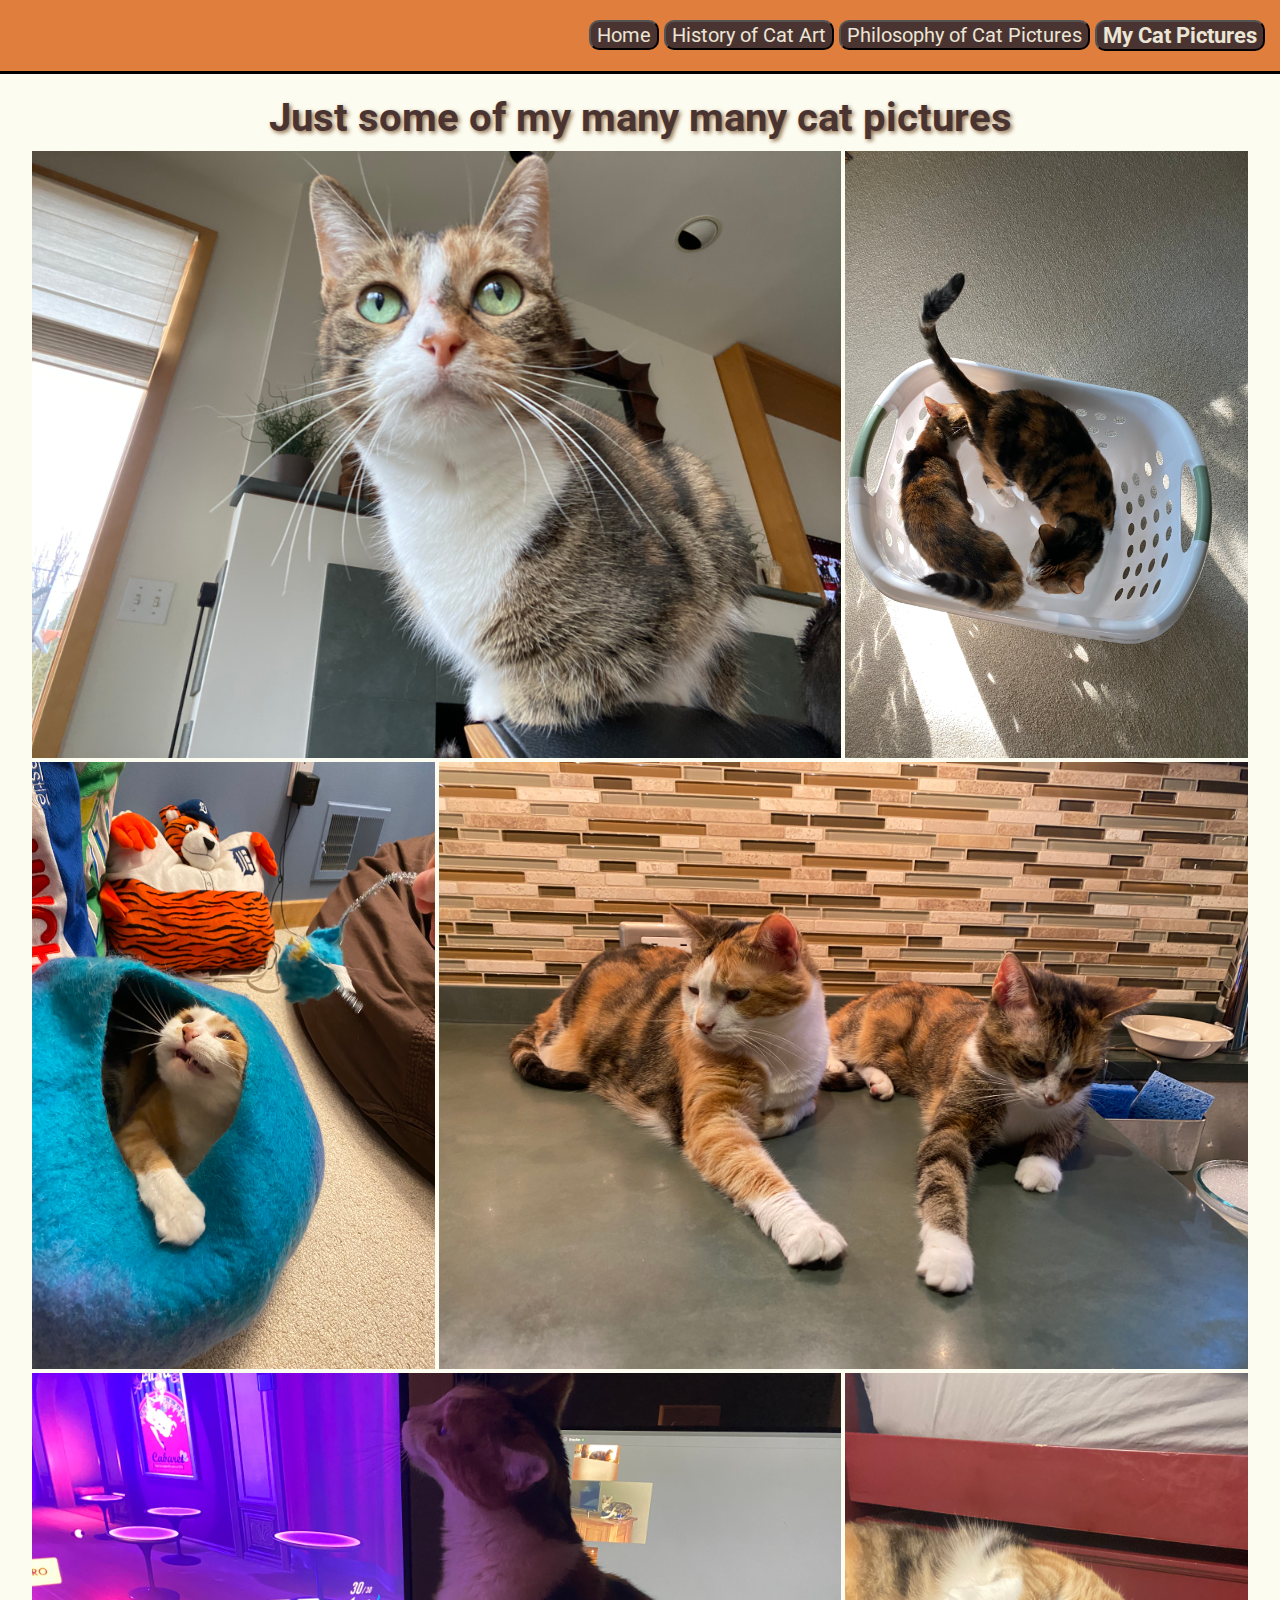
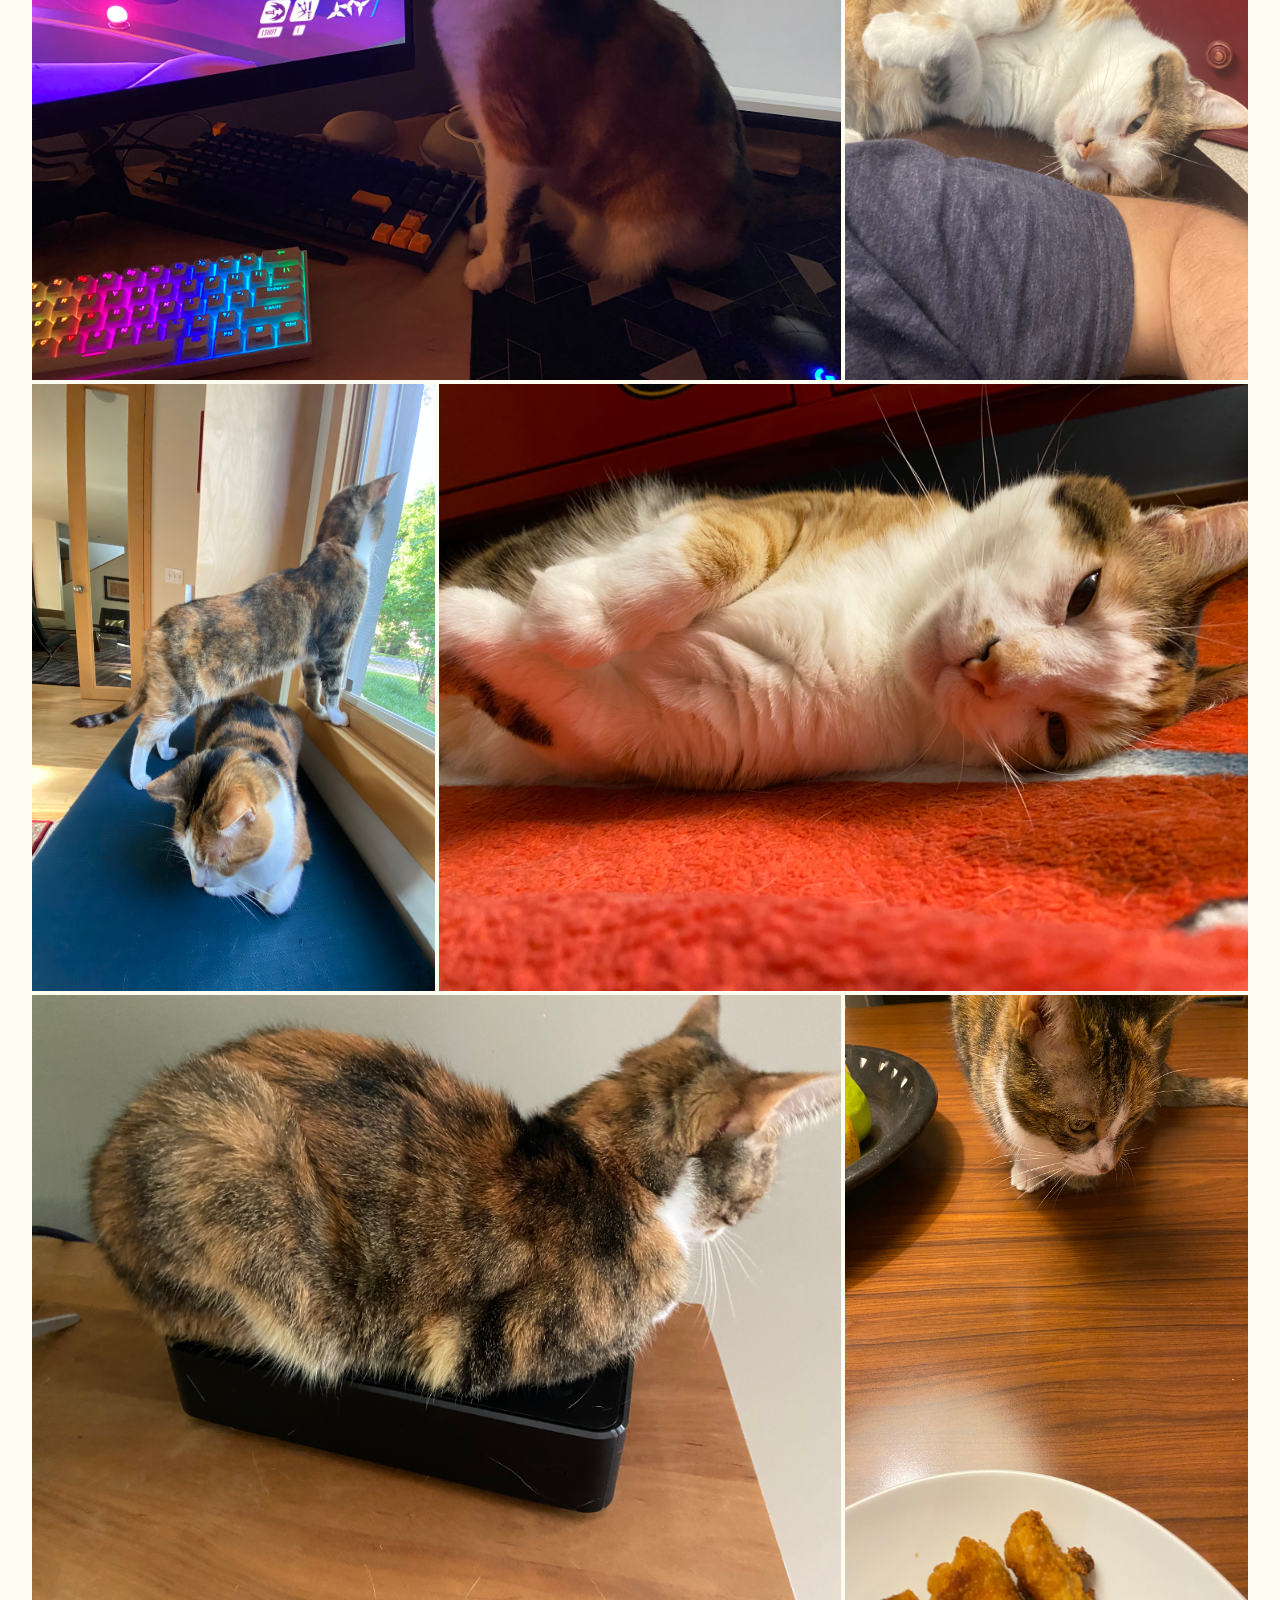
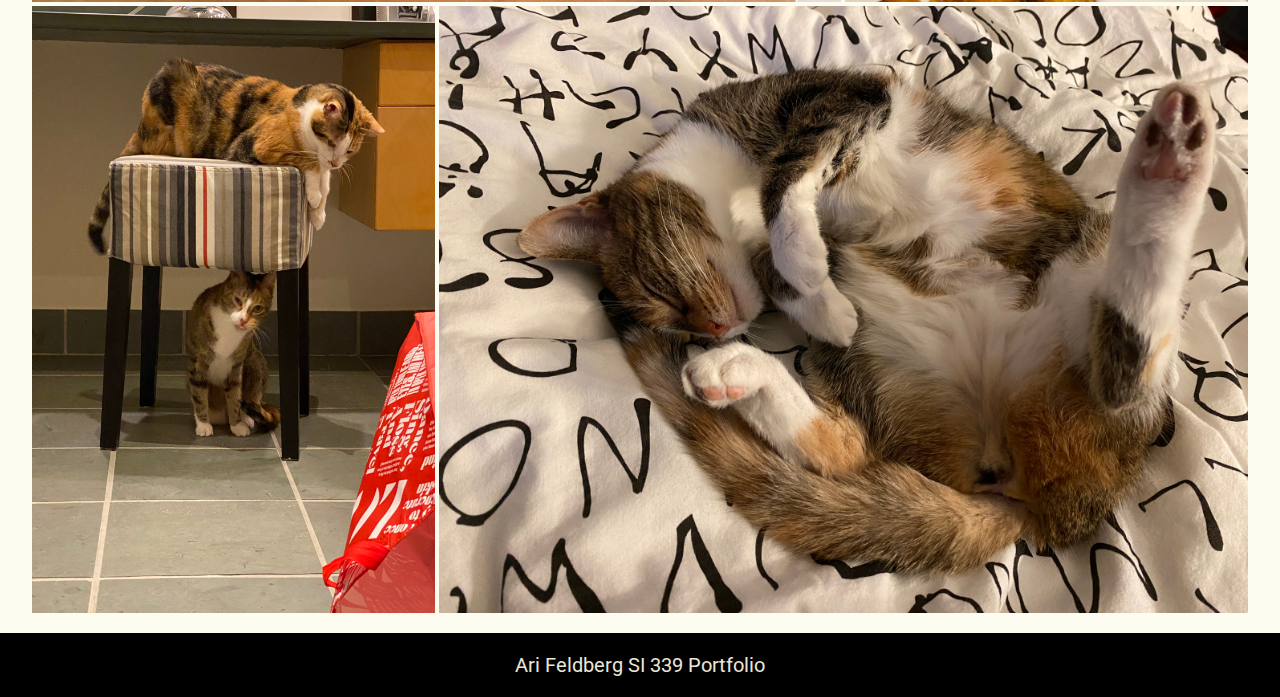
==== catpics.html @ af3c1567 "all files, but not done" ====
<!DOCTYPE html>
<html lang="en">
    <head>
        <meta charset="utf-8">
        <meta name="viewport" content="width=device-width, initial-scale-1.0">
        <link rel="stylesheet" type="text/css" href="css/html5reset.css">
        <link rel="stylesheet" type="text/css" href="css/style.css">
        <link rel="preconnect" href="https://fonts.googleapis.com">
        <link rel="preconnect" href="https://fonts.gstatic.com" crossorigin>
        <link href="https://fonts.googleapis.com/css2?family=Roboto:wght@400;700&display=swap" rel="stylesheet"> 
        <link rel="icon" type="image/x-icon" href="images/catpeek.gif">
        <title>Ari's Many Cat Pictures</title>
    </head>
    <body>
        <div class="skip"><a href="#skip">Skip to Main Content</a></div>
        <header>
            <nav>
                <ul class="nav_links">
                    <li class="nav_item"><a href="index.html"><button>Home</button></a></li>
                    <li class="nav_item"><a href="history.html"><button>History of Cat Art</button></a></li>
                    <li class="nav_item"><a href="philosophy.html"><button>Philosophy of Cat Pictures</button></a></li>
                    <li class="nav_item"><a href="catpics.html"><button id="current">My Cat Pictures</button></a></li>
                </ul>
            </nav>
        </header>
        <main class="catpictures" id="skip">
            <h1>Just some of my many many cat pictures</h1>
            <div class="gallery">
                <img src="images/gallery/stellaonchairback.jpeg" alt="Cat sitting on back of a chair" class="horizontal1">
                <img src="images/gallery/catslaundrybasket.jpeg" alt="Cats in laundry basket" class="vertical1">
                <img src="images/gallery/luluincatcavefunny.jpeg" alt="Cat looking out of cat cave" class="vertical2">
                <img src="images/gallery/catsondishwasher.jpeg" alt="Cats laying on a dishwasher" class="horizontal2">
                <img src="images/gallery/luluatcomputer.jpeg" alt="Cat rubbing against computer monitor" class="horizontal1">
                <img src="images/gallery/lulusleepingonarm.jpeg" alt="Cat sleeping on arm" class="vertical1">
                <img src="images/gallery/stellaoverlulu.jpeg" alt="Cat standing over other cat looking out window" class="vertical2">
                <img src="images/gallery/lulusleepy.jpeg" alt="Cat with sleepy expression" class="horizontal2">
                <img src="images/gallery/stellacablebox.jpeg" alt="Cat on cable box" class="horizontal1">
                <img src="images/gallery/stellastealingchicken.jpeg" alt="Cat on table looking at chicken on a plate" class="vertical1">
                <img src="images/gallery/stellaunderstool.jpeg" alt="One cat under a stool, other cat sitting on stool" class="vertical2">
                <img src="images/gallery/stellarolledoveronbed.jpeg" alt="Cat rolled over on bed showing belly" class="horizontal2">
            </div>
        </main>
        <footer>
            <p>Ari Feldberg SI 339 Portfolio</p>
        </footer>
    </body>
</html>
---- css/style.css ----
header{
    display: flex;
    flex-direction: column;
    align-items: center;
    width: 100%;
    font-size: 20px;
    background-color: #e07e3d; /* e7ac62 */
    border-bottom: 3px solid #000000;
}

body{
    background-color: #fcfcf0; /* e3c192 */
    color: #4a3432; /* 5b6470 */
    font-family: 'Roboto', sans-serif;
}

.nav_links{
    text-align: center;
    margin: 15px;
}

.nav_item a{
    text-decoration: none;
    color: #ebe5d5;
    text-align: center;
    margin: auto;
    height: 0;
}

.articlevertpics{
    display: flex;
    align-items: center;
    justify-content: space-around;
    width: 100%;
}

.articlevertpics img{
    margin: 20px 5px;
    width: 40%;
    height: auto;
    display: block;
}

.articlepics img{
    display: block;
    width: 60%;
    height: auto;
    margin: 20px auto;
}

h1{
    font-size: 35px;
    text-align: center;
    margin-top: 20px;
    font-weight: 700;
    text-shadow: 2px 2px 4px #8f6c49;
}

h2{
    font-size: 30px;
    text-align: center;
    font-weight: 700;
    margin-bottom: 5px;
}

main p{
    display: flex;
    width: 300px;
    margin: auto;
    background-color: #ebe5d5;
    justify-content: center;
    padding: 15px;
    border-radius: 15px;
    text-align: justify;
}

button{
    display: block;
    background-color: #4a3432; /* 5c90b5 */
    font-size: 25px;
    margin: 5px auto;
    border-radius: 10px;
    color: #ebe5d5;
    font-family: 'Roboto', sans-serif;
}

#current{ 
    font-weight: bold;
    font-size: 28px;
}

footer{
    text-align: center;
    padding: 20px;
    font-size: 20px;
    background-color: #000000;
    color: #ebe5d5;
    margin-top: 20px;
    font-weight: 700;
}

.gallery{
    display: grid;
    width: 95%;
    margin: auto;
    margin-top: 10px;
    grid-template-columns: 1fr 1fr;
    grid-gap: 4px;
}

.gallery .vertical1{
    grid-column-start: 1;
    grid-column-end: 2;
}

.gallery .vertical2{
    grid-column-start: 2;
    grid-column-end: 3;
}

.gallery .horizontal1, .gallery .horizontal2{
    grid-column-start: 1;
    grid-column-end: 3;
}

.skip a{
    display: none;
}

@media screen and (min-width: 760px) {
    .gallery{
        grid-template-columns: 1fr 1fr 1fr;
    }

    .gallery .vertical1{
        grid-column-start: 3;
        grid-column-end: 4;
        height: 100%;
        overflow: hidden;
    }
    
    .gallery .vertical2{
        grid-column-start: 1;
        grid-column-end: 2;
        height: 100%;
        overflow: hidden;
    }

    .gallery .horizontal1{
        grid-column-start: 1;
        grid-column-end: 3;
    }

    .gallery .horizontal2{
        grid-column-start: 2;
        grid-column-end: 4;
    }

    main p{
        width: 600px;
    }

    h1{ 
        font-size: 40px;
    }

    .skip a{
        background: white;
        left: 0;
        padding: 6px;
        -webkit-transition: top 1s ease-out;
        transition: top 1s ease-out;
        z-index: 1;
        position: absolute;
        top: -40px;
        border: 3px solid #000000;
        border-radius: 10px; 
        font-weight: bold;
        color: #0000ff;
    }

    .skip a:focus{
    position: absolute;
    top: 0px;
    }
}


@media screen and (min-width: 1150px) {
    header{
        flex-direction: row;
        width: 100%;
    }

    nav{
        margin-left: auto;
    }

    .nav_links{
        display: flex;
        margin-left: auto;
    }

    .nav_item{
        margin-left: 5px;
    }

    button{
        font-size: 20px;
        transition: font-size 0.2s ease-in 0.1s;
    }

    button:hover, button:focus, #current:hover, #current:focus{
        font-size: 115%;
    }

    #current{
        font-size: 22px;
    }

    .articlevertpics{
        margin-right: auto;
    }

    .articlepics img{
        display: none;
        text-align: center;
    }

    .articlepics{
        background-image: url("../images/chloe.JPG");
        min-height: 500px;
        background-attachment: fixed;
        background-position: center;
        background-size: 80%;
        background-repeat: no-repeat;
        margin: auto;
    }

    .articlepics p{
        
    }

    .skip a{
        background: white;
        left: 0;
        padding: 6px;
        -webkit-transition: top 1s ease-out;
        transition: top 1s ease-out;
        z-index: 1;
        position: absolute;
        top: -40px;
        border: 3px solid #000000;
        border-radius: 10px; 
        font-weight: bold;
        color: #0000ff;
    }

    .skip a:focus{
    position: absolute;
    top: 0px;
    }
}
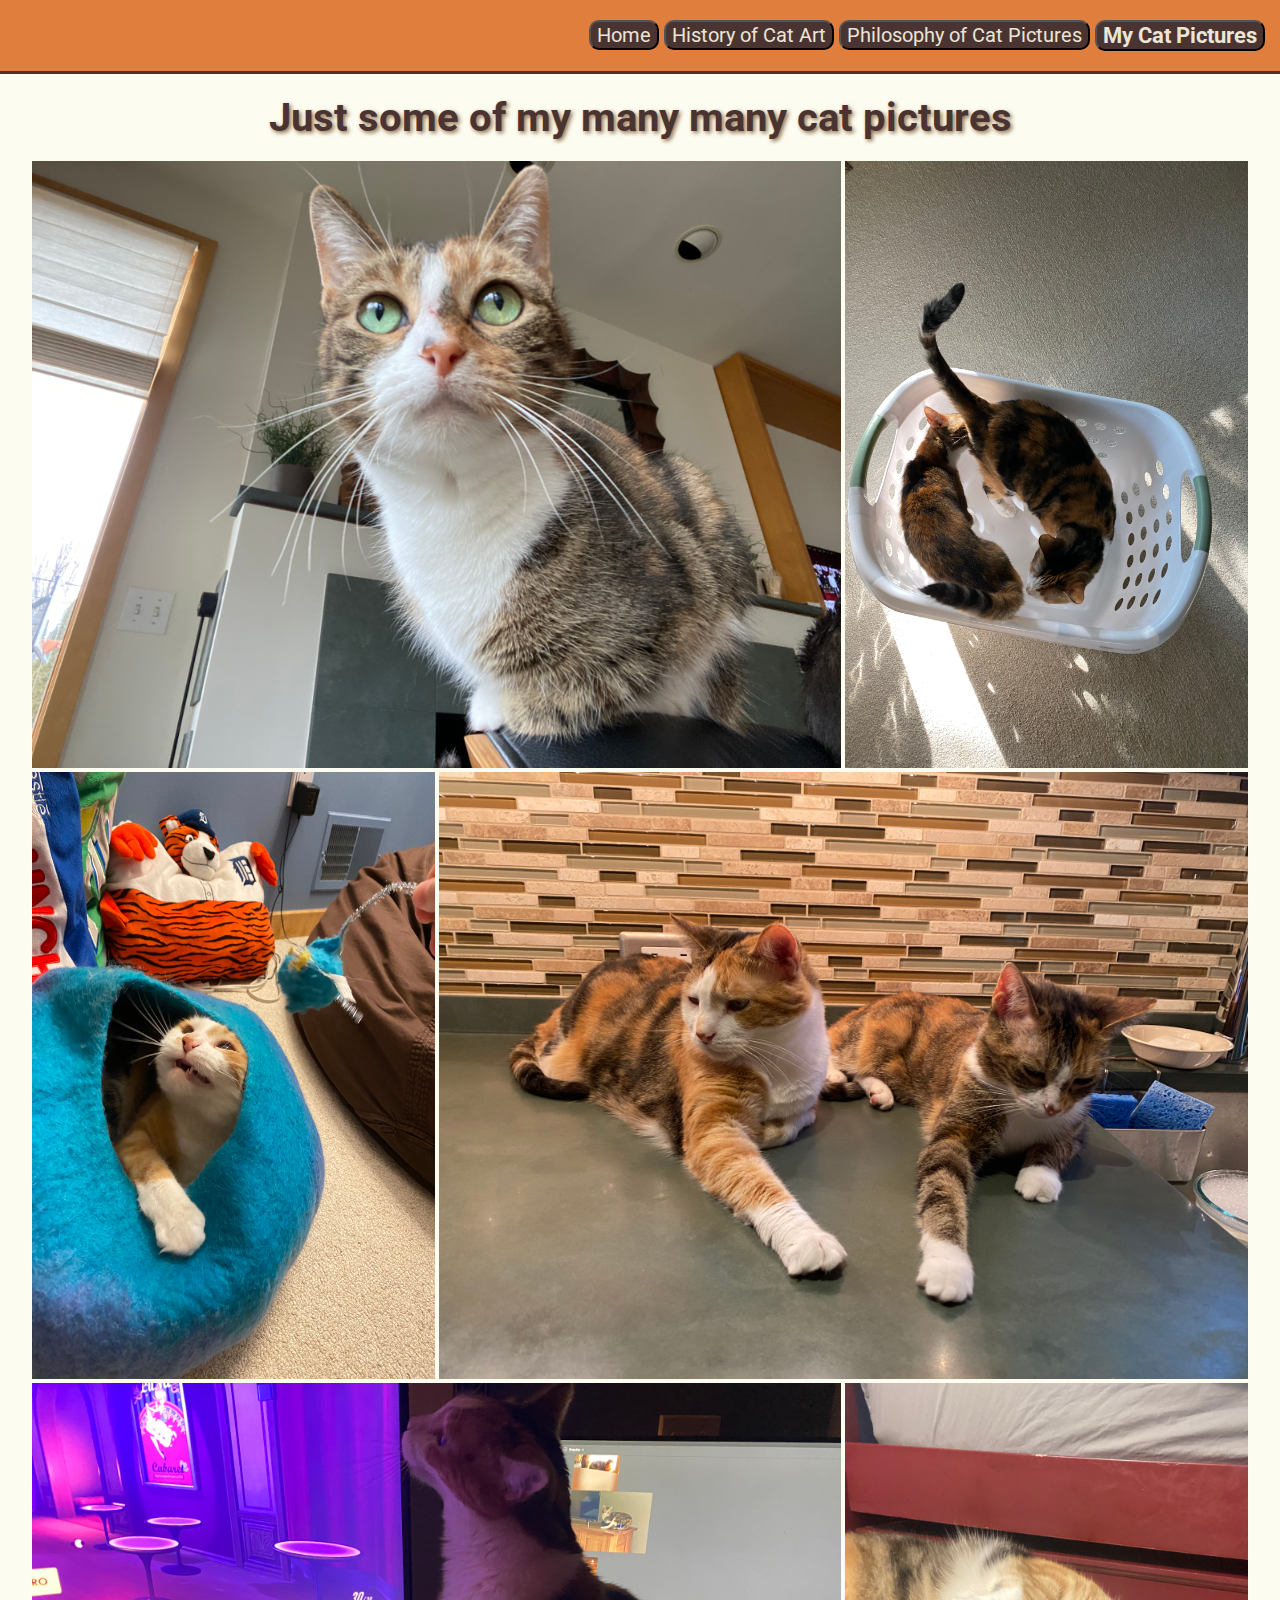
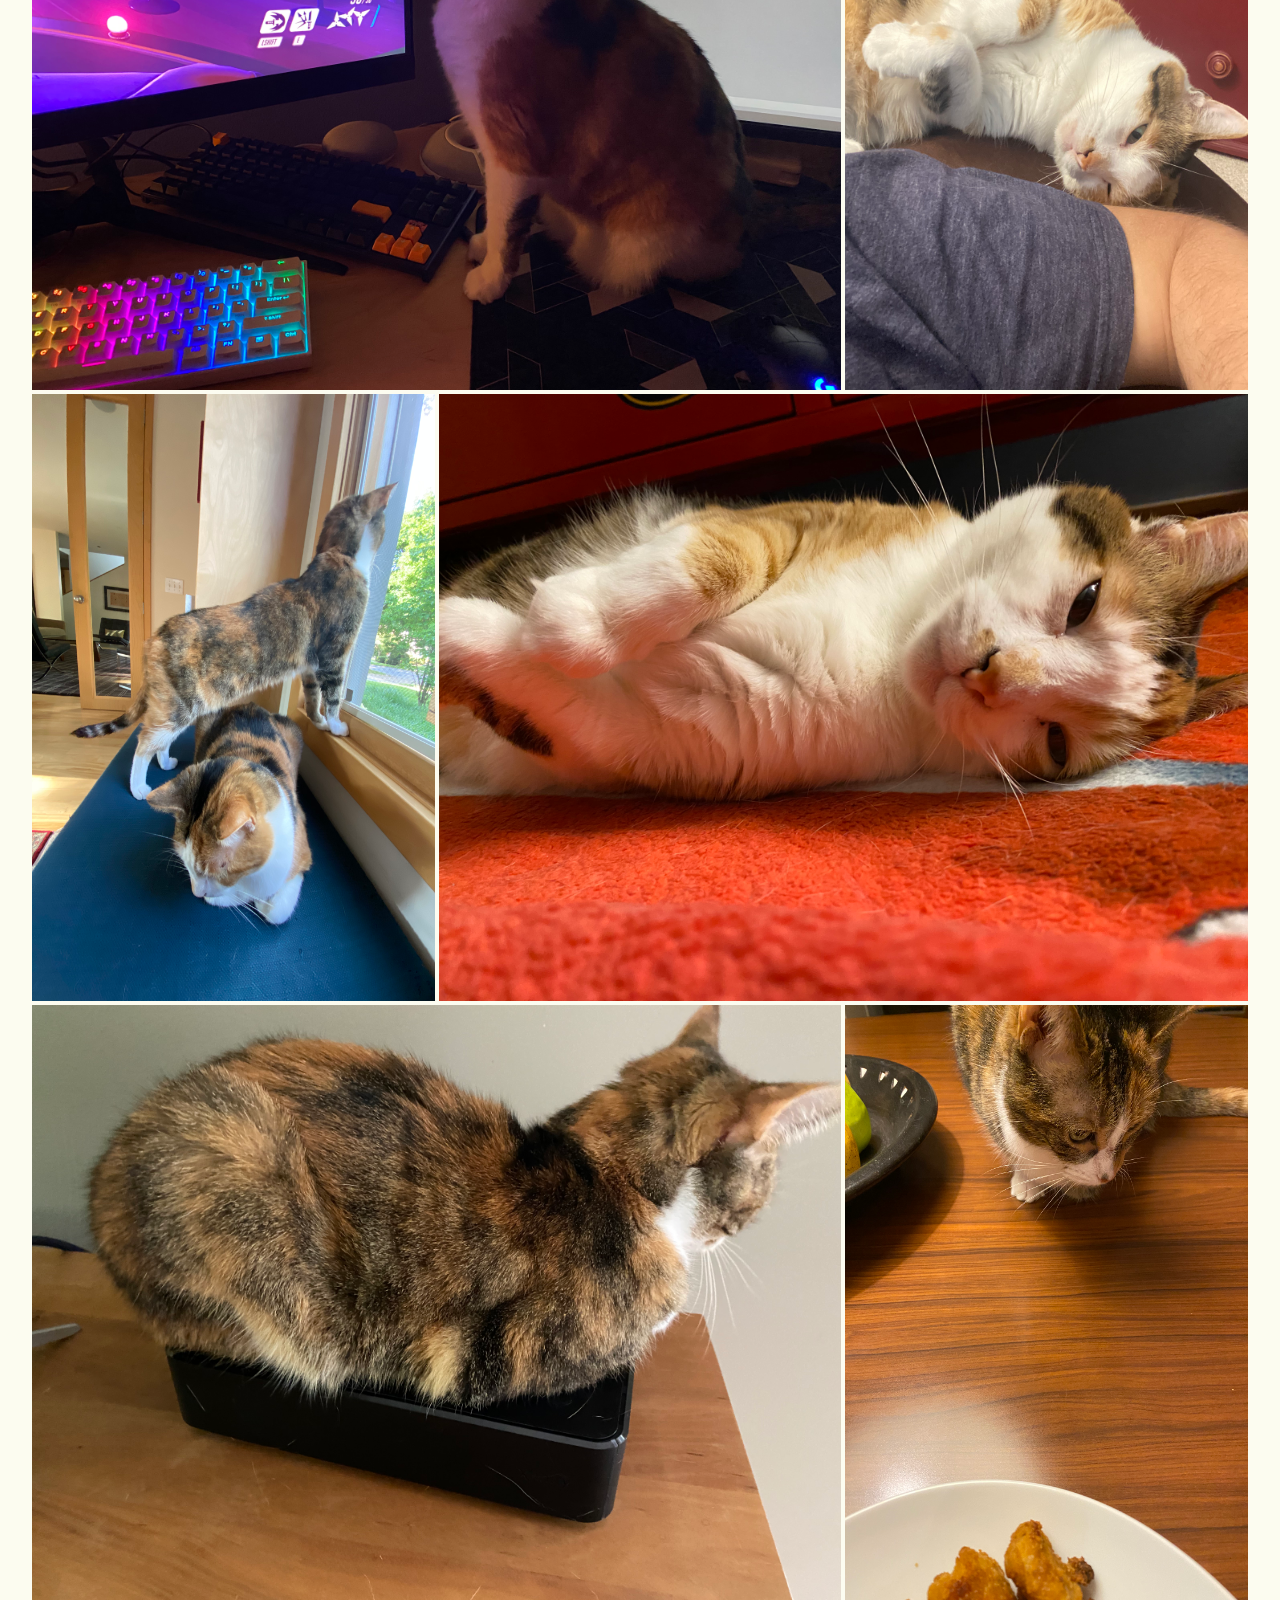
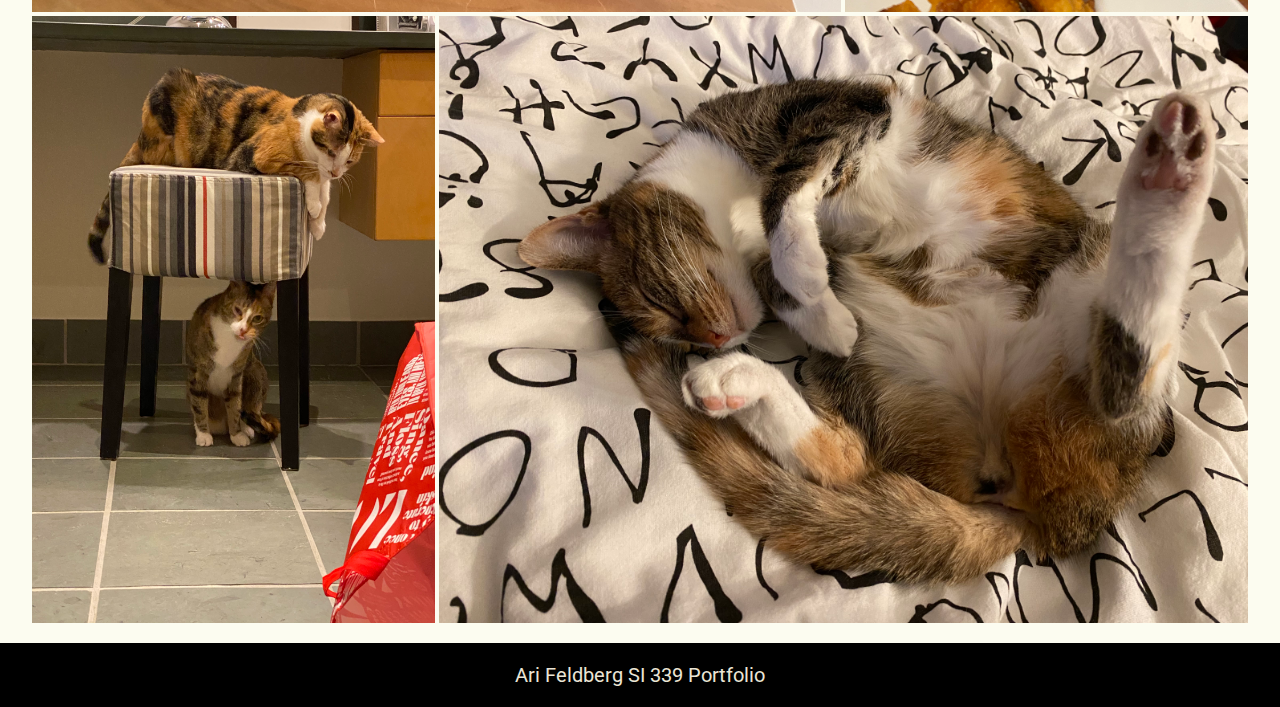
==== commit 0fee08a9: "made some fixes and added google analytics stuff" ====
--- a/catpics.html
+++ b/catpics.html
@@ -9,6 +9,15 @@
         <link rel="preconnect" href="https://fonts.gstatic.com" crossorigin>
         <link href="https://fonts.googleapis.com/css2?family=Roboto:wght@400;700&display=swap" rel="stylesheet"> 
         <link rel="icon" type="image/x-icon" href="images/catpeek.gif">
+        <!-- Global site tag (gtag.js) - Google Analytics -->
+        <script async src="https://www.googletagmanager.com/gtag/js?id=G-DJX1DTWHN5"></script>
+        <script>
+            window.dataLayer = window.dataLayer || [];
+            function gtag(){dataLayer.push(arguments);}
+            gtag('js', new Date());
+
+            gtag('config', 'G-DJX1DTWHN5');
+        </script>
         <title>Ari's Many Cat Pictures</title>
     </head>
     <body>
--- a/css/style.css
+++ b/css/style.css
@@ -4,13 +4,13 @@
     align-items: center;
     width: 100%;
     font-size: 20px;
-    background-color: #e07e3d; /* e7ac62 */
-    border-bottom: 3px solid #000000;
+    background-color: #e07e3d; 
+    border-bottom: 3px solid #4a3432;
 }
 
 body{
-    background-color: #fcfcf0; /* e3c192 */
-    color: #4a3432; /* 5b6470 */
+    background-color: #fcfcf0; 
+    color: #4a3432; 
     font-family: 'Roboto', sans-serif;
 }
 
@@ -35,7 +35,7 @@
 }
 
 .articlevertpics img{
-    margin: 20px 5px;
+    margin: 0px 5px;
     width: 40%;
     height: auto;
     display: block;
@@ -45,13 +45,13 @@
     display: block;
     width: 60%;
     height: auto;
-    margin: 20px auto;
+    margin: 0px auto;
 }
 
 h1{
     font-size: 35px;
     text-align: center;
-    margin-top: 20px;
+    margin: 20px;
     font-weight: 700;
     text-shadow: 2px 2px 4px #8f6c49;
 }
@@ -66,7 +66,7 @@
 main p{
     display: flex;
     width: 300px;
-    margin: auto;
+    margin: 20px auto;
     background-color: #ebe5d5;
     justify-content: center;
     padding: 15px;
@@ -228,17 +228,47 @@
     }
 
     .articlepics{
-        background-image: url("../images/chloe.JPG");
         min-height: 500px;
         background-attachment: fixed;
         background-position: center;
-        background-size: 80%;
+        background-size: cover;
         background-repeat: no-repeat;
         margin: auto;
-    }
-
-    .articlepics p{
-        
+        border-top: 5px solid #4a3432;
+        border-bottom: 5px solid #4a3432;
+    }
+
+    .aboutme .articlepics{
+        background-image: url("../images/chloe.JPG");
+    }
+
+    .history #ancient{
+        background-image: url("../images/ancientegyptcat.jpg");
+    }
+
+    .history #egyptstatue{
+        background-image: url("../images/egyptcatstatues.jpg");
+    }
+
+    .history #daguerreotype{
+        background-image: url("../images/CatDaguerreotype.png");
+    }
+
+    .philosophy .articlepics{
+        background-image: url("../images/catsatsink.jpeg");
+    }
+
+    .history p{
+        margin-top: 20px;
+        margin-bottom: 20px;
+    }
+
+    .history h2{
+        margin-top: 20px;
+    }
+
+    .history h1{
+        margin-bottom: 20px;
     }
 
     .skip a{
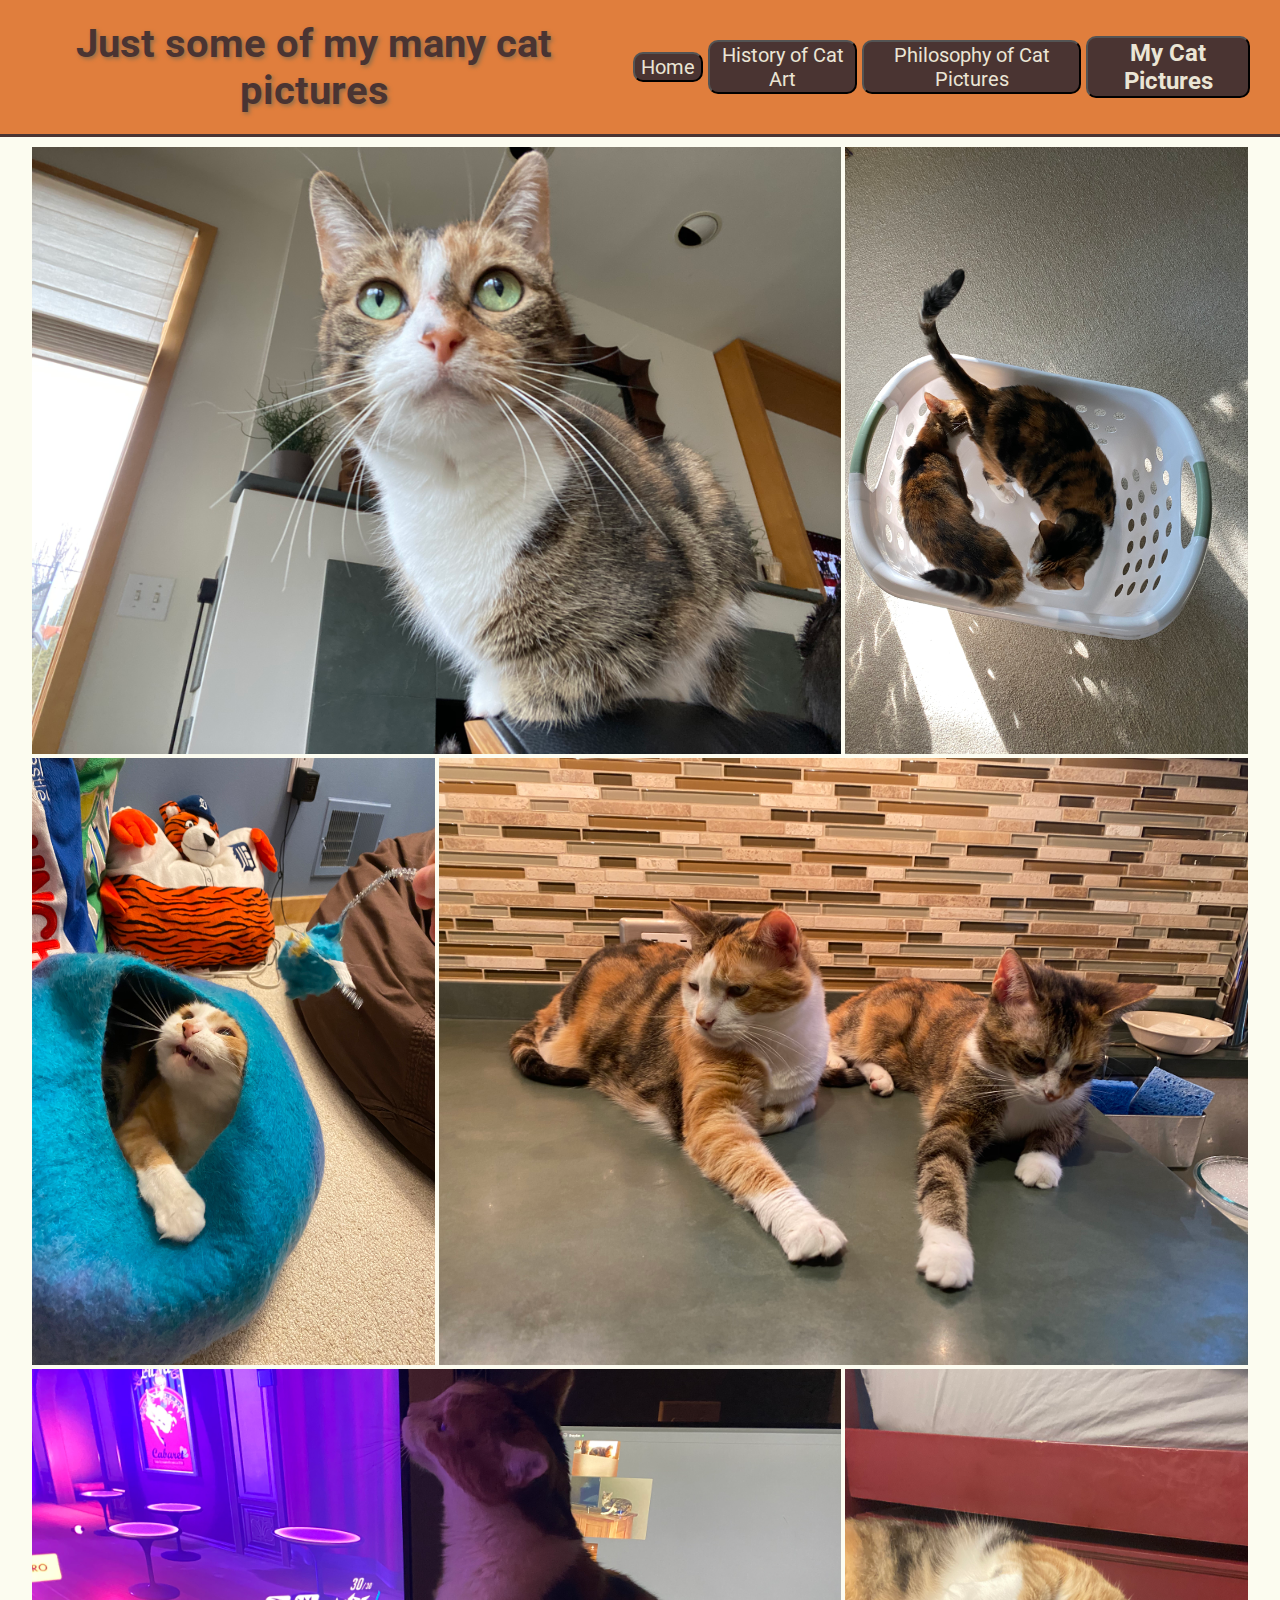
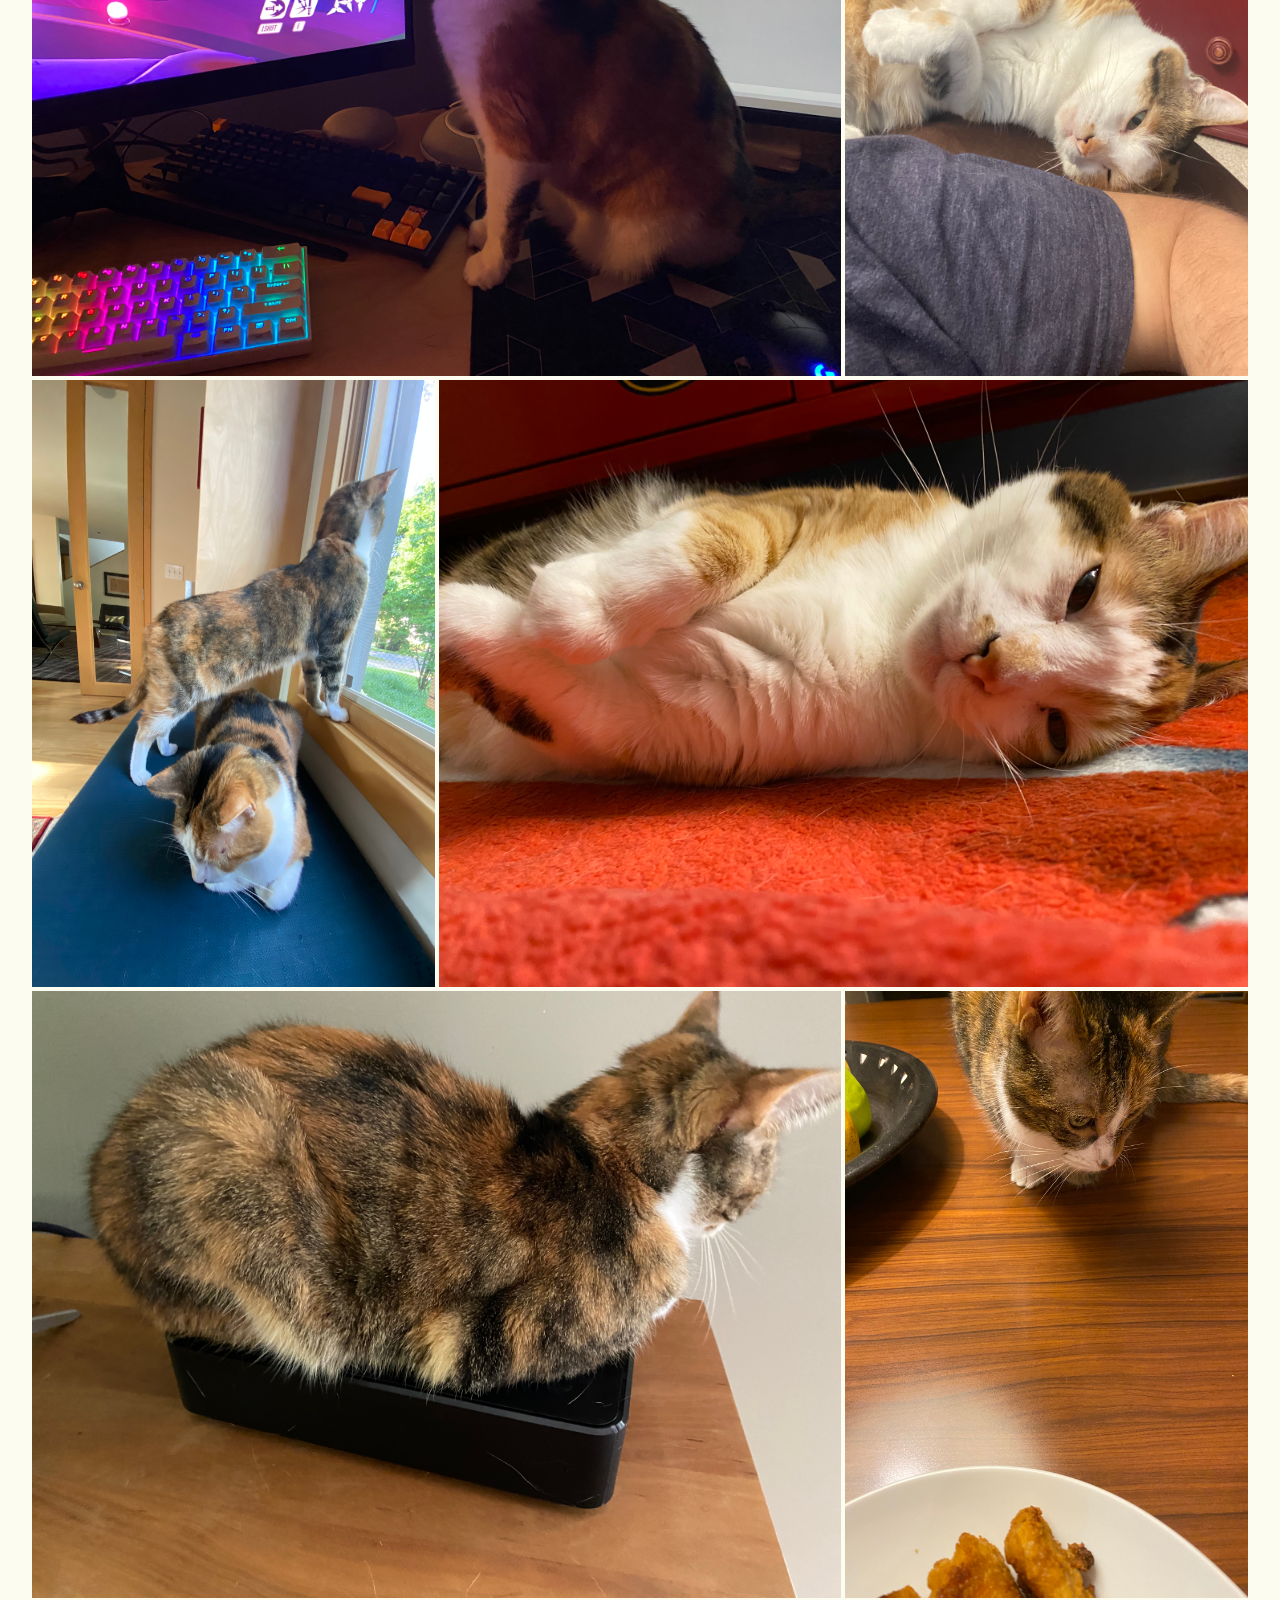
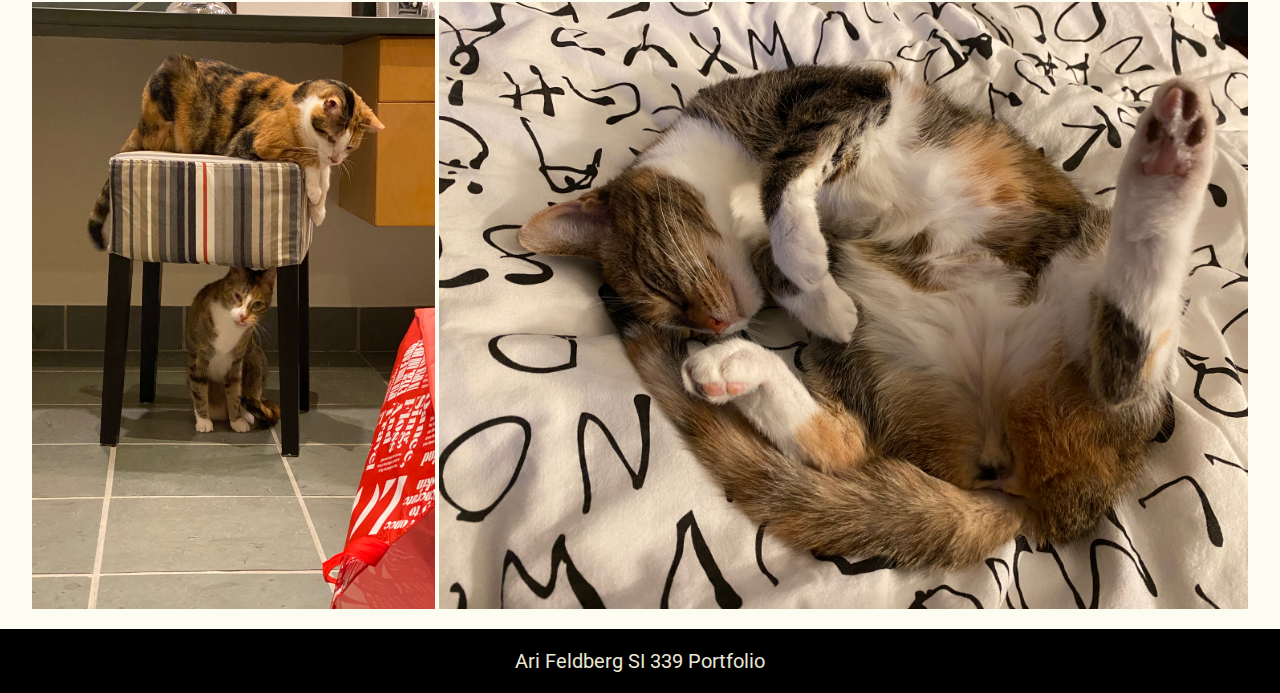
==== commit 7bb6201d: "more changes" ====
--- a/catpics.html
+++ b/catpics.html
@@ -23,6 +23,7 @@
     <body>
         <div class="skip"><a href="#skip">Skip to Main Content</a></div>
         <header>
+            <h1>Just some of my many cat pictures</h1>
             <nav>
                 <ul class="nav_links">
                     <li class="nav_item"><a href="index.html"><button>Home</button></a></li>
@@ -33,7 +34,7 @@
             </nav>
         </header>
         <main class="catpictures" id="skip">
-            <h1>Just some of my many many cat pictures</h1>
+            <h1>Just some of my many cat pictures</h1>
             <div class="gallery">
                 <img src="images/gallery/stellaonchairback.jpeg" alt="Cat sitting on back of a chair" class="horizontal1">
                 <img src="images/gallery/catslaundrybasket.jpeg" alt="Cats in laundry basket" class="vertical1">
--- a/css/style.css
+++ b/css/style.css
@@ -8,6 +8,10 @@
     border-bottom: 3px solid #4a3432;
 }
 
+header h1{
+    display: none;
+}
+
 body{
     background-color: #fcfcf0; 
     color: #4a3432; 
@@ -60,7 +64,7 @@
     font-size: 30px;
     text-align: center;
     font-weight: 700;
-    margin-bottom: 5px;
+    margin-top: 20px;
 }
 
 main p{
@@ -72,6 +76,7 @@
     padding: 15px;
     border-radius: 15px;
     text-align: justify;
+    border: 2px solid #4a3432;
 }
 
 button{
@@ -162,6 +167,10 @@
 
     h1{ 
         font-size: 40px;
+    }
+
+    header h1{
+        display: none;
     }
 
     .skip a{
@@ -190,6 +199,14 @@
     header{
         flex-direction: row;
         width: 100%;
+        position: sticky;
+        top: 0px;
+        
+    }
+
+    header h1{
+        display: block;
+        margin: 20px 30px;
     }
 
     nav{
@@ -199,6 +216,8 @@
     .nav_links{
         display: flex;
         margin-left: auto;
+        align-items: center;
+        margin-right: 30px;
     }
 
     .nav_item{
@@ -210,12 +229,16 @@
         transition: font-size 0.2s ease-in 0.1s;
     }
 
-    button:hover, button:focus, #current:hover, #current:focus{
+    #current{
+        font-size: 24px;
+    }
+
+    button:hover, button:focus{
         font-size: 115%;
     }
 
-    #current{
-        font-size: 22px;
+    #current:hover, #current:focus{
+        font-size: calc(24px*1.15);
     }
 
     .articlevertpics{
@@ -234,8 +257,8 @@
         background-size: cover;
         background-repeat: no-repeat;
         margin: auto;
-        border-top: 5px solid #4a3432;
-        border-bottom: 5px solid #4a3432;
+        border-top: 3px solid #4a3432;
+        border-bottom: 3px solid #4a3432;
     }
 
     .aboutme .articlepics{
@@ -258,17 +281,13 @@
         background-image: url("../images/catsatsink.jpeg");
     }
 
-    .history p{
-        margin-top: 20px;
-        margin-bottom: 20px;
-    }
-
-    .history h2{
-        margin-top: 20px;
-    }
-
-    .history h1{
-        margin-bottom: 20px;
+    main p{
+        width: 450px;
+        font-size: 20px;
+    }    
+    
+    main h1{
+        display: none;
     }
 
     .skip a{
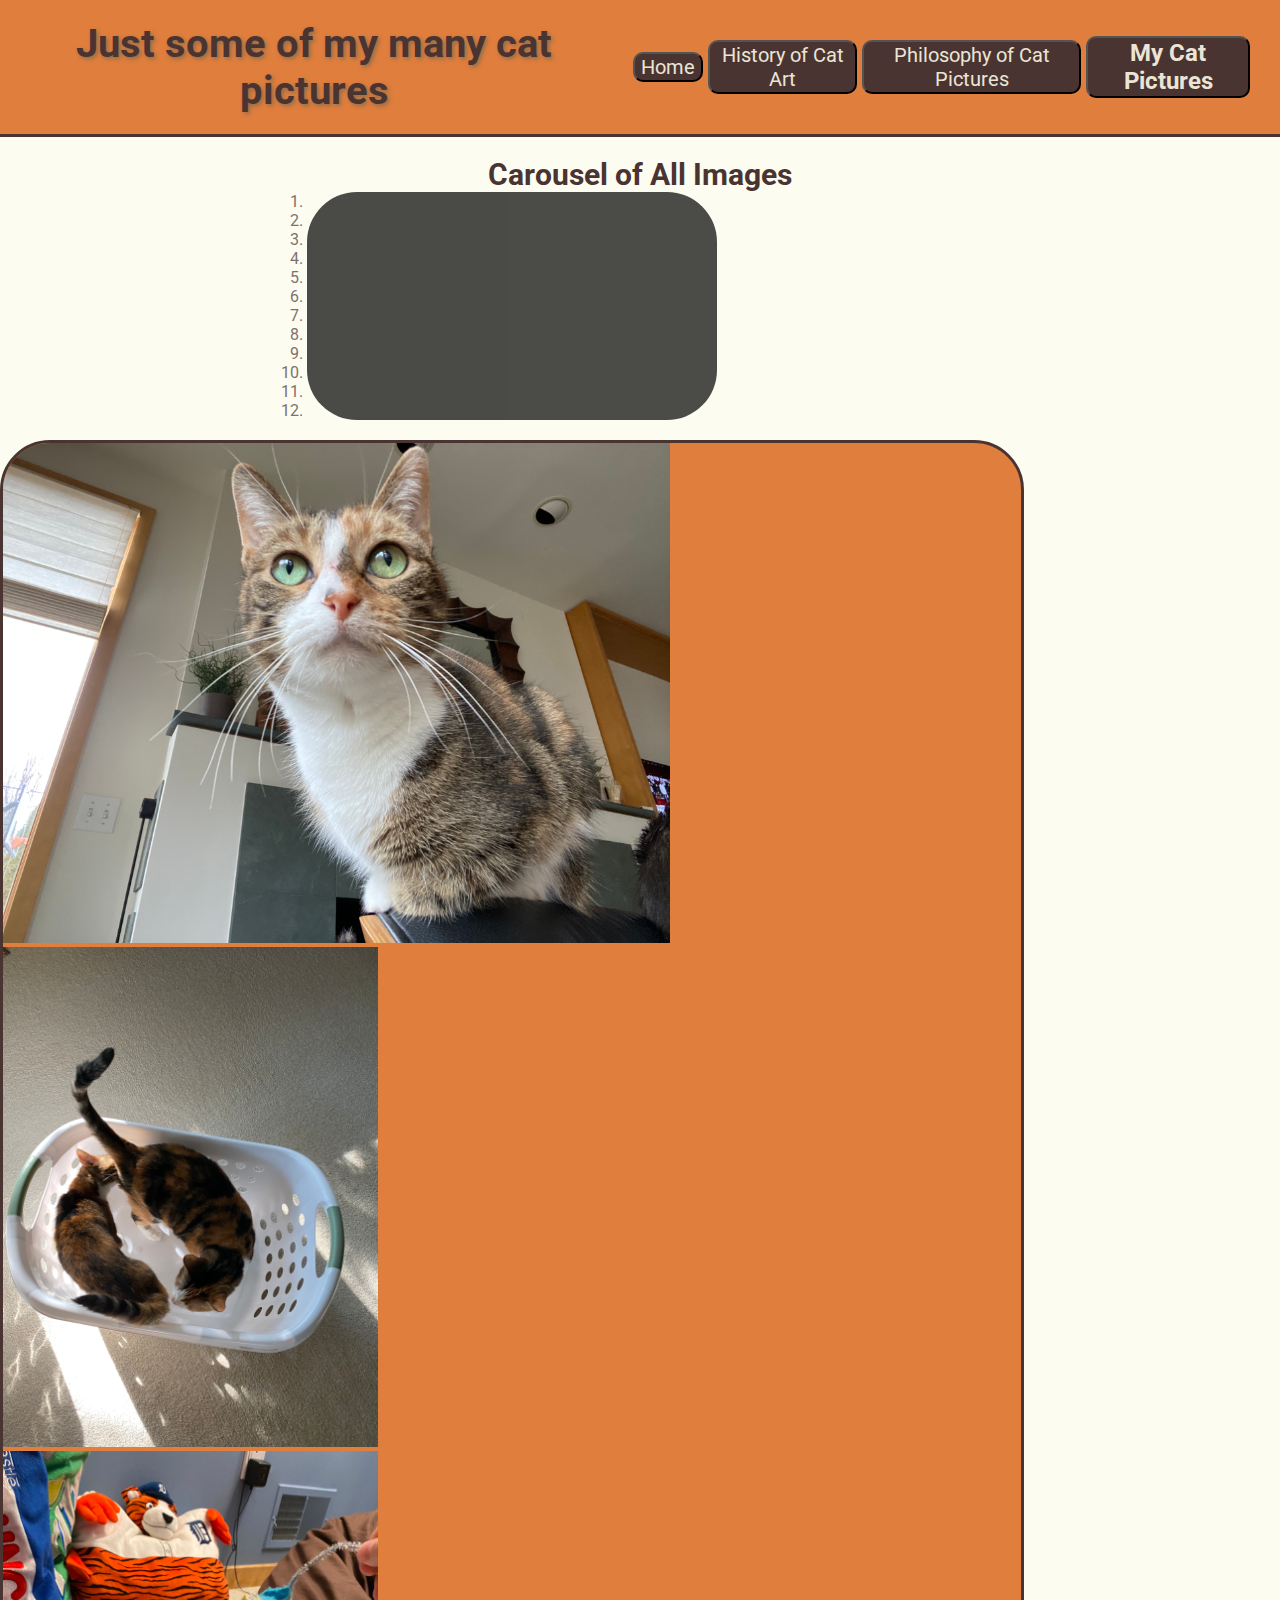
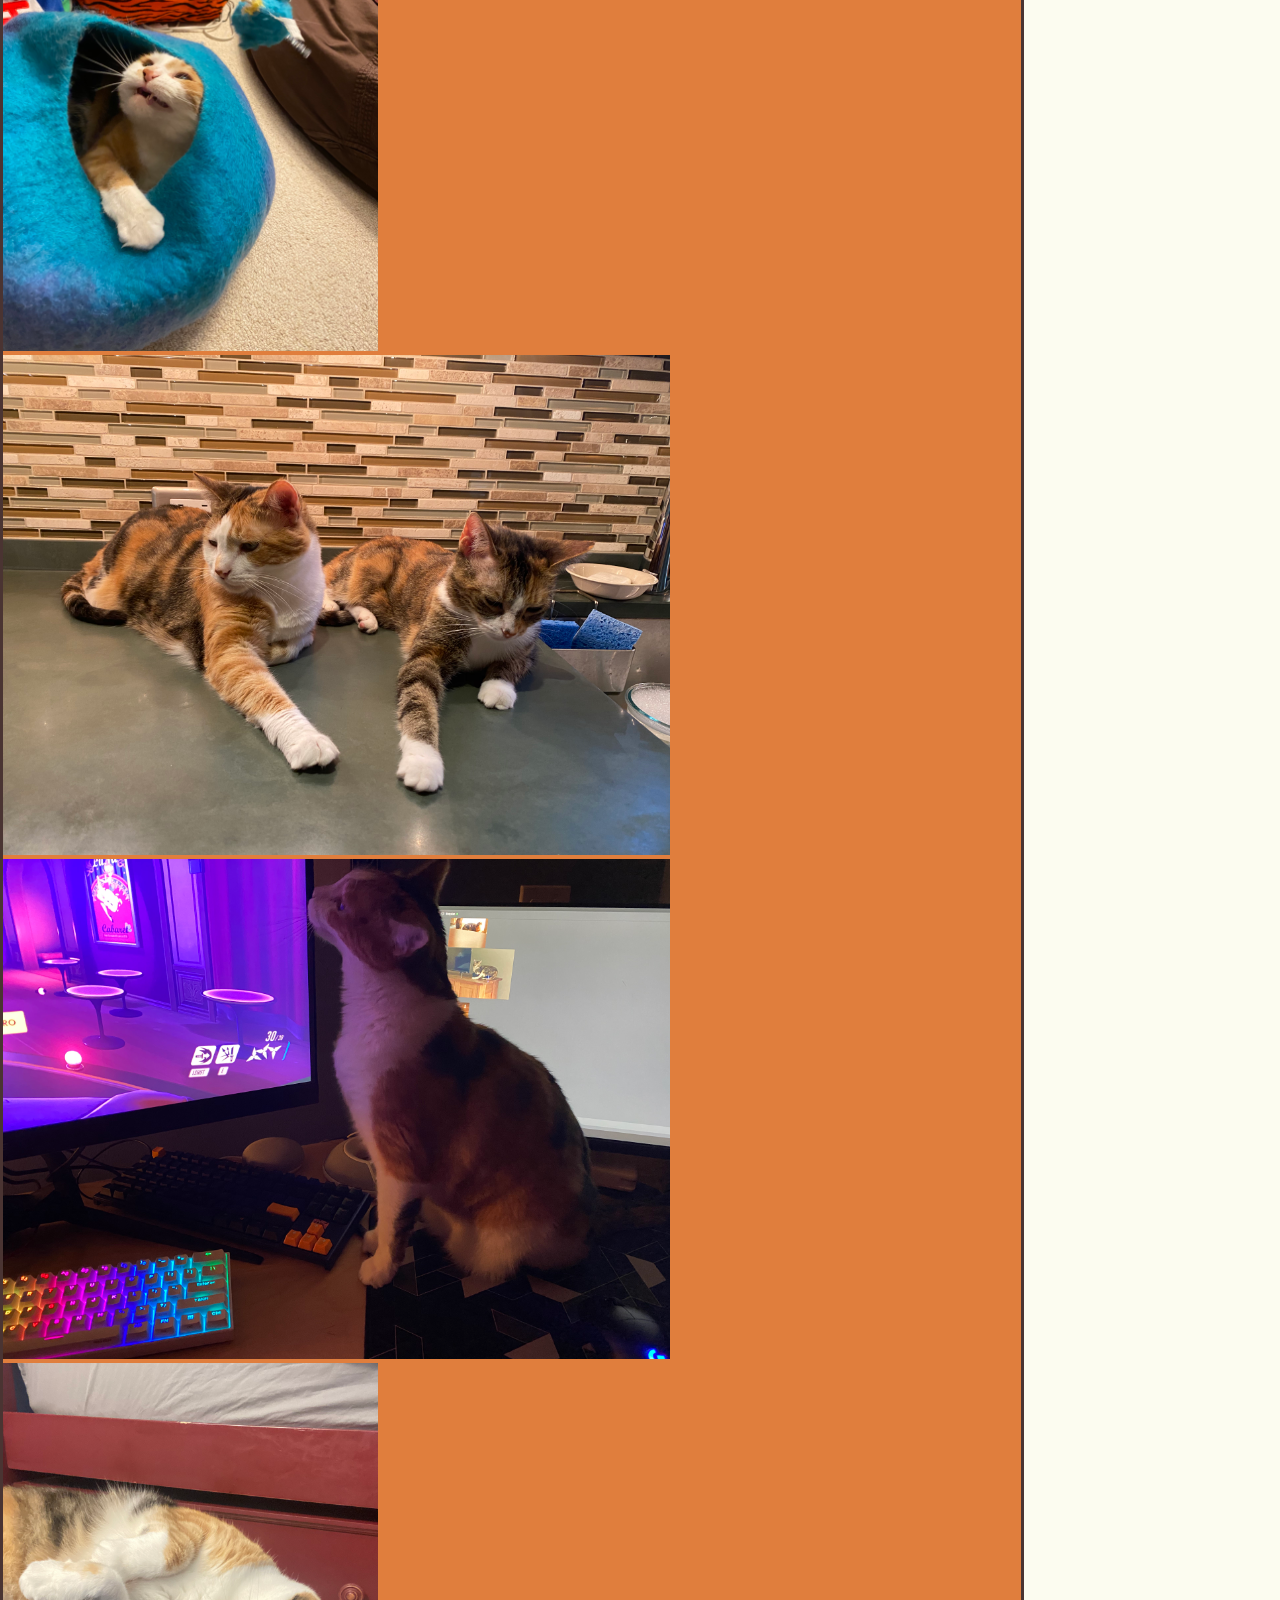
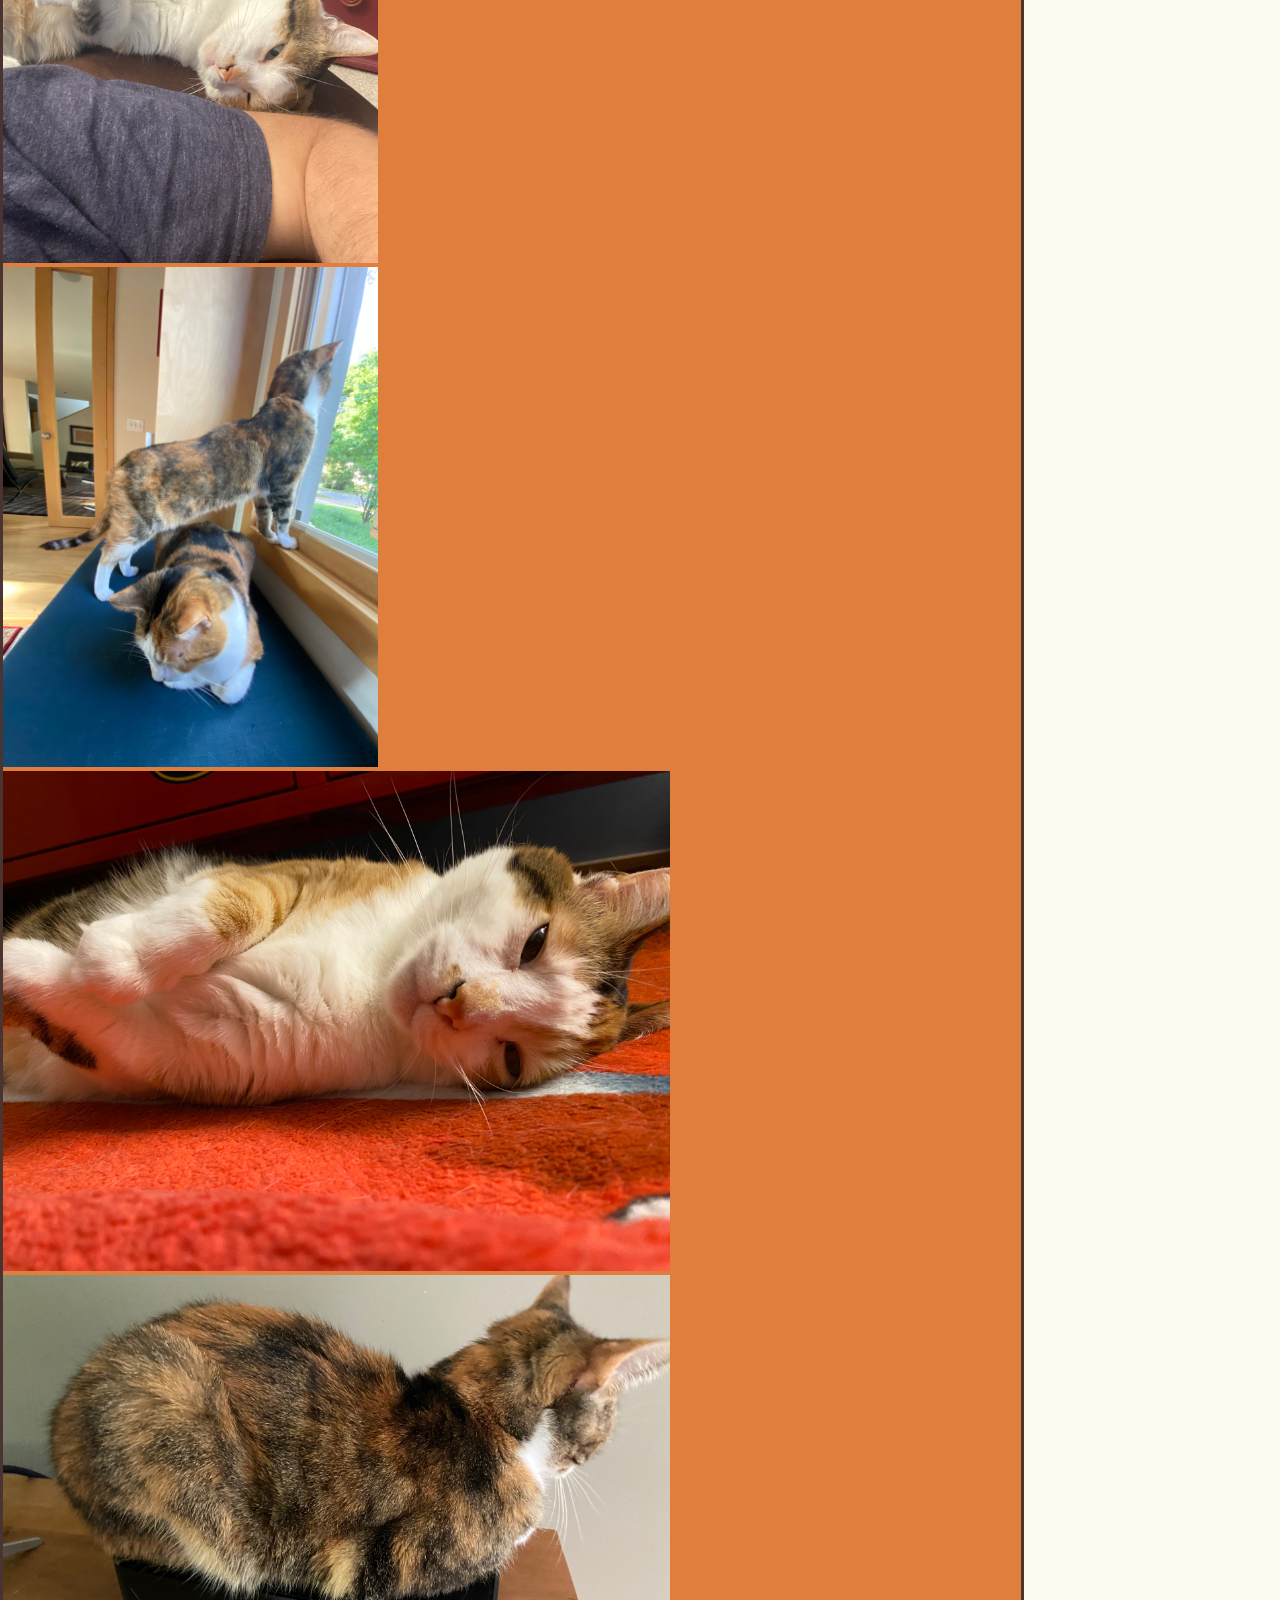
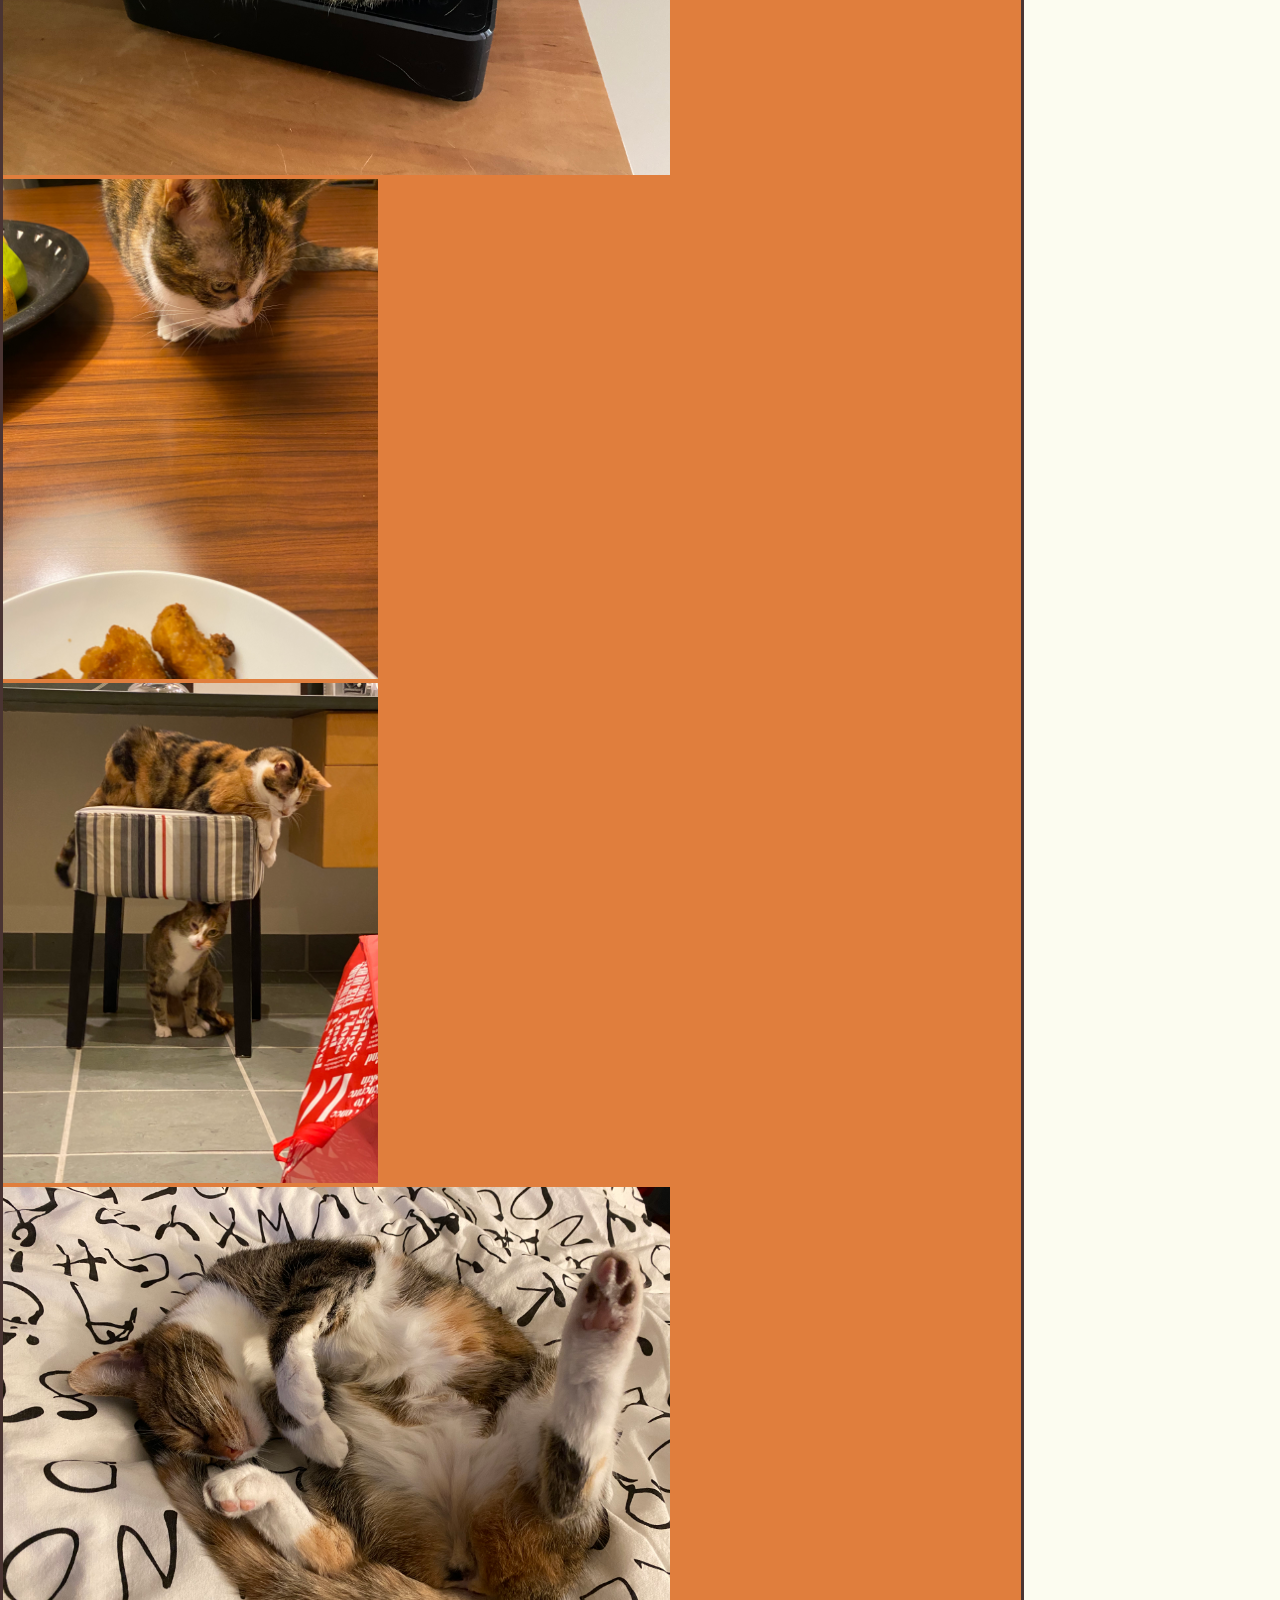
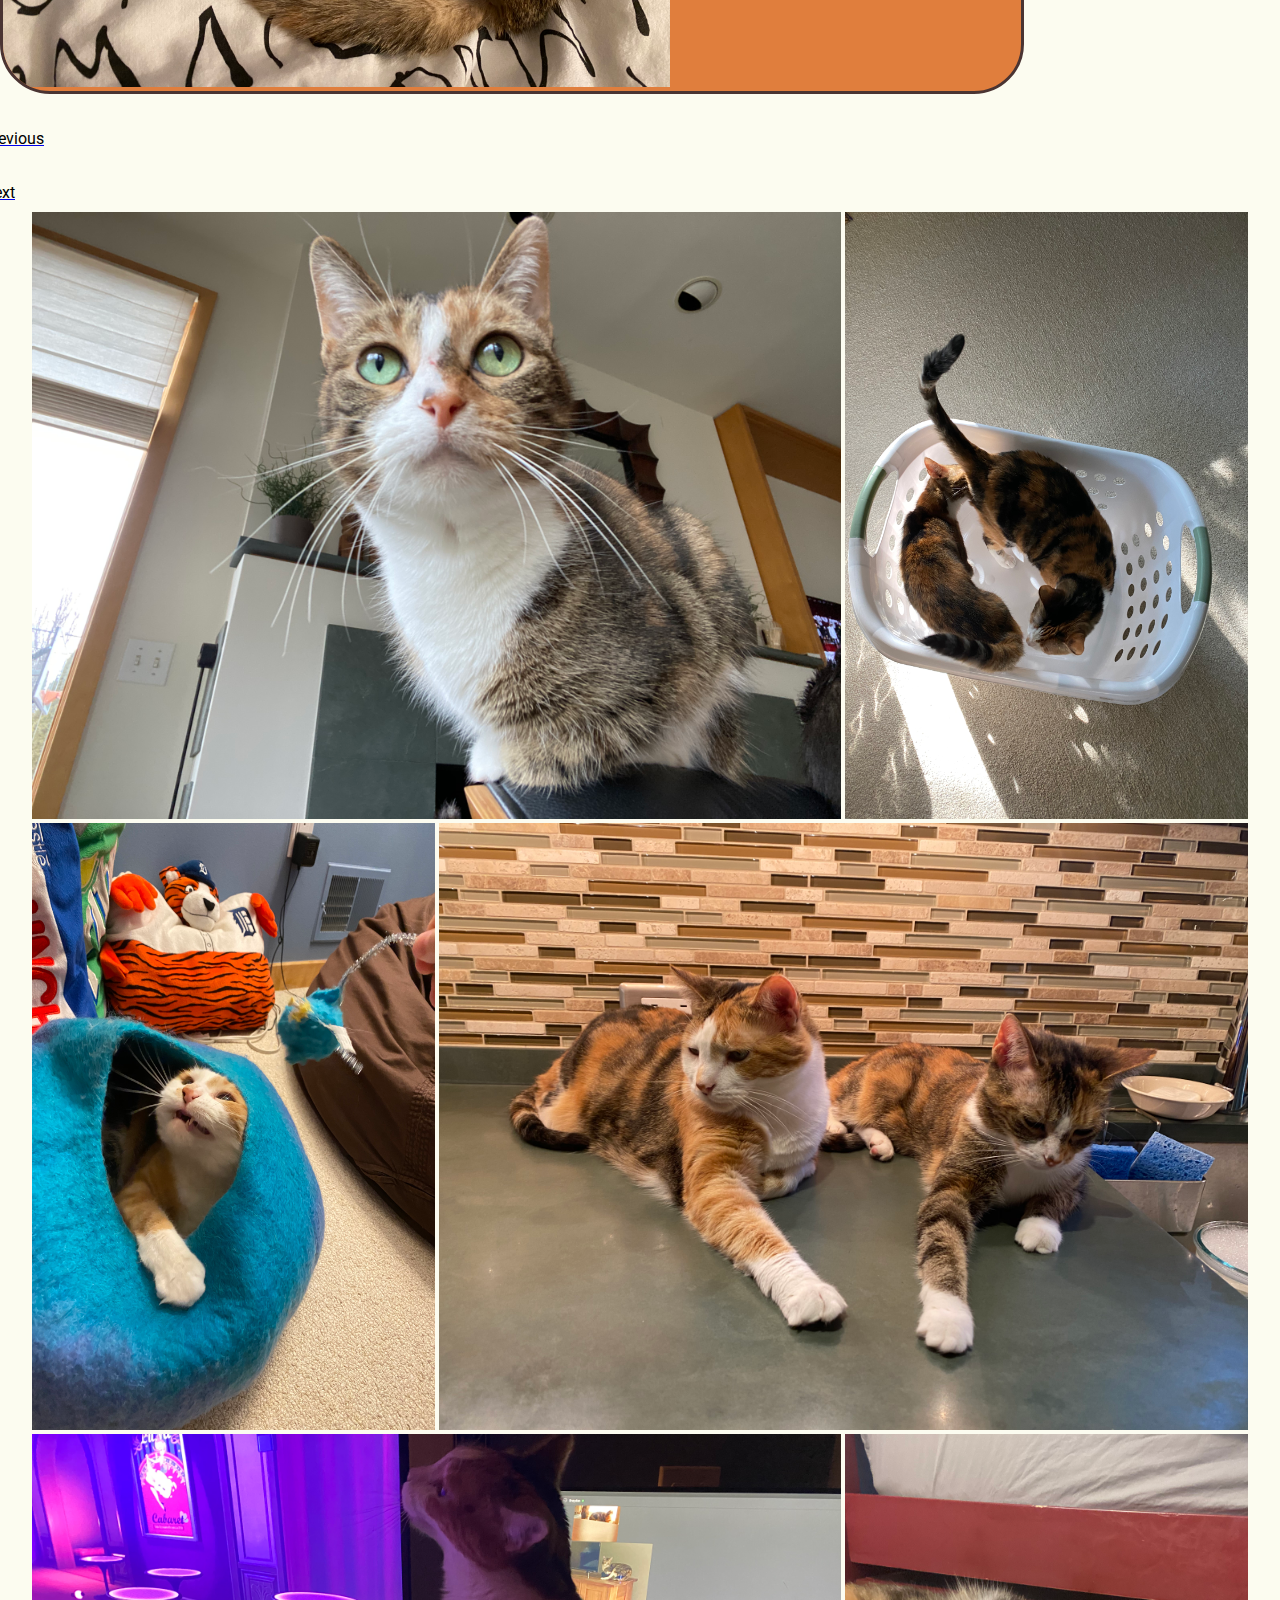
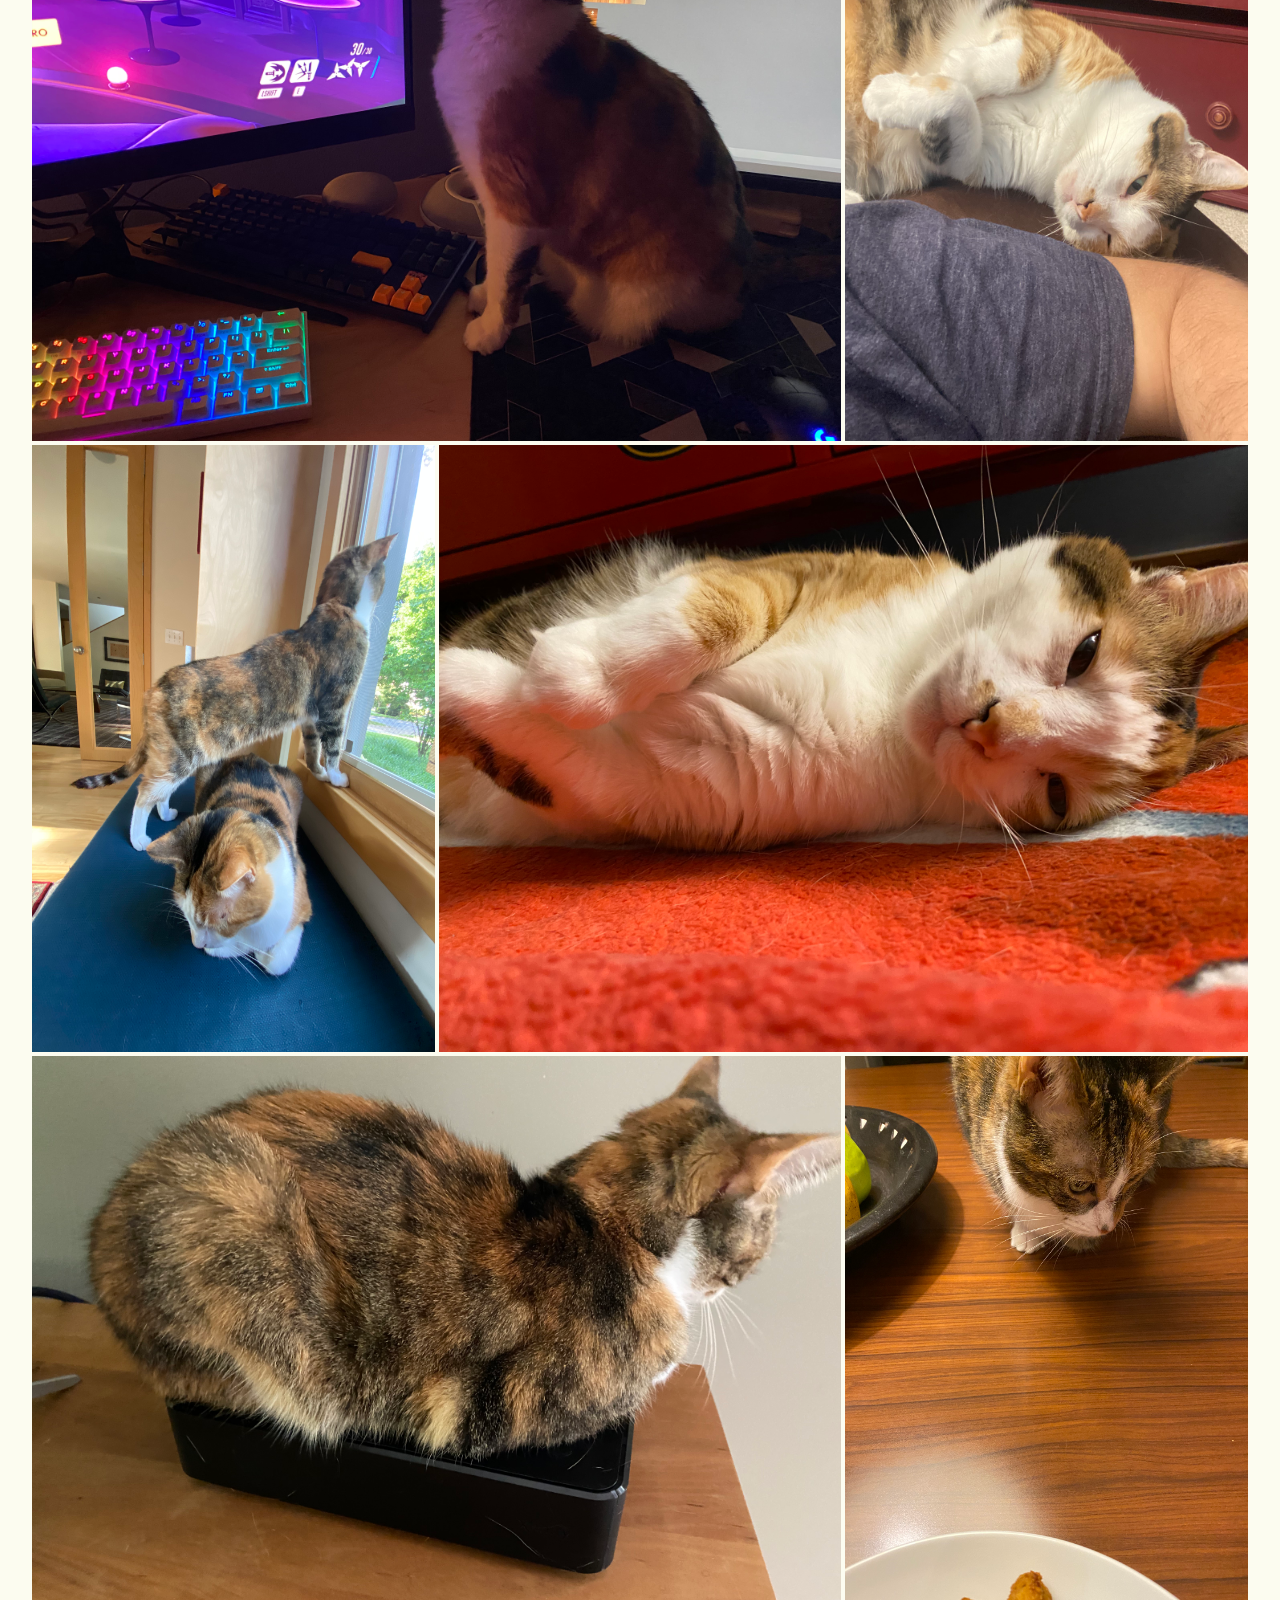
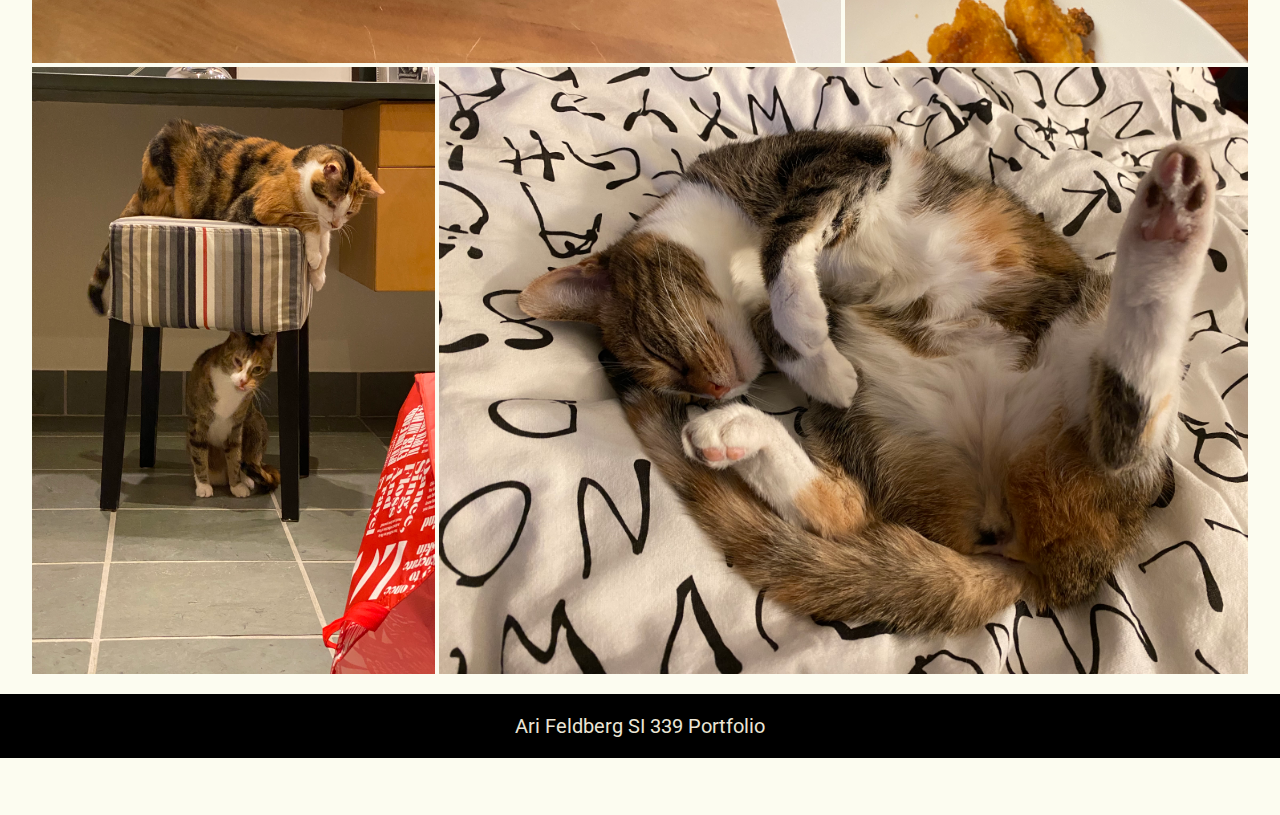
==== commit 5ce8aec1: "added bootstrap stuff and image gallery carousel" ====
--- a/catpics.html
+++ b/catpics.html
@@ -3,6 +3,7 @@
     <head>
         <meta charset="utf-8">
         <meta name="viewport" content="width=device-width, initial-scale-1.0">
+        <link href="https://cdn.jsdelivr.net/npm/bootstrap@5.1.3/dist/css/bootstrap.min.css" rel="stylesheet" integrity="sha384-1BmE4kWBq78iYhFldvKuhfTAU6auU8tT94WrHftjDbrCEXSU1oBoqyl2QvZ6jIW3" crossorigin="anonymous">
         <link rel="stylesheet" type="text/css" href="css/html5reset.css">
         <link rel="stylesheet" type="text/css" href="css/style.css">
         <link rel="preconnect" href="https://fonts.googleapis.com">
@@ -33,6 +34,77 @@
                 </ul>
             </nav>
         </header>
+        <h2>Carousel of All Images</h2>
+        <div class="container-lg my-3">
+            <div id="myCarousel" class="carousel slide" data-bs-ride="carousel">
+                <!-- Carousel indicators -->
+                <ol class="carousel-indicators">
+                    <li data-bs-target="#myCarousel" data-bs-slide-to="0" class="active"></li>
+                    <li data-bs-target="#myCarousel" data-bs-slide-to="1"></li>
+                    <li data-bs-target="#myCarousel" data-bs-slide-to="2"></li>
+                    <li data-bs-target="#myCarousel" data-bs-slide-to="3"></li>
+                    <li data-bs-target="#myCarousel" data-bs-slide-to="4"></li>
+                    <li data-bs-target="#myCarousel" data-bs-slide-to="5"></li>
+                    <li data-bs-target="#myCarousel" data-bs-slide-to="6"></li>
+                    <li data-bs-target="#myCarousel" data-bs-slide-to="7"></li>
+                    <li data-bs-target="#myCarousel" data-bs-slide-to="8"></li>
+                    <li data-bs-target="#myCarousel" data-bs-slide-to="9"></li>
+                    <li data-bs-target="#myCarousel" data-bs-slide-to="10"></li>
+                    <li data-bs-target="#myCarousel" data-bs-slide-to="11"></li>
+                </ol>
+                
+                <!-- Wrapper for carousel items -->
+                <div class="carousel-inner">
+                    <div class="carousel-item active">
+                        <img src="images/gallery/stellaonchairback.jpeg" alt="Cat sitting on back of a chair" class="d-block">
+                    </div>
+                    <div class="carousel-item">
+                        <img src="images/gallery/catslaundrybasket.jpeg" alt="Cats in laundry basket" class="d-block">
+                    </div>
+                    <div class="carousel-item">
+                        <img src="images/gallery/luluincatcavefunny.jpeg" alt="Cat looking out of cat cave" class="d-block">
+                    </div>
+                    <div class="carousel-item">
+                        <img src="images/gallery/catsondishwasher.jpeg" alt="Cats laying on a dishwasher" class="d-block">
+                    </div>
+                    <div class="carousel-item">
+                        <img src="images/gallery/luluatcomputer.jpeg" alt="Cat rubbing against computer monitor" class="d-block">
+                    </div>
+                    <div class="carousel-item">
+                        <img src="images/gallery/lulusleepingonarm.jpeg" alt="Cat sleeping on arm" class="d-block">
+                    </div>
+                    <div class="carousel-item">
+                        <img src="images/gallery/stellaoverlulu.jpeg" alt="Cat standing over other cat looking out window" class="d-block">
+                    </div>
+                    <div class="carousel-item">
+                        <img src="images/gallery/lulusleepy.jpeg" alt="Cat with sleepy expression" class="d-block">
+                    </div>
+                    <div class="carousel-item">
+                        <img src="images/gallery/stellacablebox.jpeg" alt="Cat on cable box" class="d-block">
+                    </div>
+                    <div class="carousel-item">
+                        <img src="images/gallery/stellastealingchicken.jpeg" alt="Cat on table looking at chicken on a plate" class="d-block">
+                    </div>
+                    <div class="carousel-item">
+                        <img src="images/gallery/stellaunderstool.jpeg" alt="One cat under a stool, other cat sitting on stool" class="d-block">
+                    </div>
+                    <div class="carousel-item">
+                        <img src="images/gallery/stellarolledoveronbed.jpeg" alt="Cat rolled over on bed showing belly" class="d-block">
+                    </div>
+                </div>
+        
+                <!-- Carousel controls -->
+                <a class="carousel-control-prev" href="#myCarousel" data-bs-slide="prev">
+                    <span class="carousel-control-prev-icon"><p>Previous</p></span>
+                </a>
+                <a class="carousel-control-next" href="#myCarousel" data-bs-slide="next">
+                    <span class="carousel-control-next-icon"><p>Next</p></span>
+                </a>
+            </div>
+        </div>
+        
+        
+        
         <main class="catpictures" id="skip">
             <h1>Just some of my many cat pictures</h1>
             <div class="gallery">
@@ -53,5 +125,6 @@
         <footer>
             <p>Ari Feldberg SI 339 Portfolio</p>
         </footer>
+        <script src="https://cdn.jsdelivr.net/npm/bootstrap@5.1.3/dist/js/bootstrap.bundle.min.js" integrity="sha384-ka7Sk0Gln4gmtz2MlQnikT1wXgYsOg+OMhuP+IlRH9sENBO0LRn5q+8nbTov4+1p" crossorigin="anonymous"></script>
     </body>
 </html>--- a/css/style.css
+++ b/css/style.css
@@ -132,6 +132,14 @@
     display: none;
 }
 
+.articlepics p{
+    display: none;
+}
+
+.articlevertpics p{
+    display: none;
+}
+
 @media screen and (min-width: 760px) {
     .gallery{
         grid-template-columns: 1fr 1fr 1fr;
@@ -170,6 +178,14 @@
     }
 
     header h1{
+        display: none;
+    }
+
+    .articlepics p{
+        display: none;
+    }
+
+    .articlevertpics p{
         display: none;
     }
 
@@ -201,7 +217,7 @@
         width: 100%;
         position: sticky;
         top: 0px;
-        
+        z-index: 4;
     }
 
     header h1{
@@ -277,17 +293,105 @@
         background-image: url("../images/CatDaguerreotype.png");
     }
 
+    .articlevertpics{
+        margin-top: 30px;
+        margin-bottom: 30px;
+    }
+
+    .articlevertpics img{
+        width: 30%;
+    }
+
+    .articlevertpics p{
+        display: block;
+        width: 30%;
+    }
+
+    main p{
+        width: 350px;
+        font-size: 20px;
+        display: none;
+    }    
+
+    .history p{
+        display: block;
+        width: 550px;
+    }
+
+    .articlepics p{
+        display: block;
+        width: 35%;
+        height: fit-content;
+    }
+
+    .philosophy .articlepics img{
+        display: block;
+        width: 55%;
+    }
+
     .philosophy .articlepics{
-        background-image: url("../images/catsatsink.jpeg");
-    }
-
-    main p{
-        width: 450px;
-        font-size: 20px;
-    }    
+        border: none;
+        display: flex;
+        min-height: 0px;
+        align-items: center;
+    }
     
     main h1{
         display: none;
+    }
+
+    .container-lg{
+        width: 80%;
+    }
+
+    .carousel-inner img{
+        height: 500px;
+        margin: auto;
+    }
+
+    .carousel-inner{
+        position: static;
+        width: 100%;
+        overflow: hidden;
+        background-color: #e07e3d;
+        border-radius: 50px;
+        border: 3px solid #4a3432;
+    }
+
+    .carousel-inner  {
+        position: relative;
+        /* display: none; */
+        -webkit-transition: 10s ease-in-out left;
+        -moz-transition: 10s ease-in-out left;
+        -o-transition: 10s ease-in-out left;
+        transition: 10s ease-in-out left;
+    }
+
+    .carousel-control-prev-icon{
+        background-image: url("../images/catpawleft.png");
+        padding: 30px;
+    }
+
+    .carousel-control-next-icon{
+        background-image: url("../images/catpawright.png");
+        padding: 30px;
+    }
+
+    .carousel-indicators {
+        background-color: #000000;
+        opacity: 70%;
+        width: 40%;
+        margin: auto;
+        margin-bottom: 20px;
+        border-radius: 50px;
+    }
+    
+    .carousel-control-next-icon p, .carousel-control-prev-icon p{
+        position:relative;
+        margin-top: 35px;
+        right: 17px;
+        color: #000000;
+        text-decoration-color: #000000;
     }
 
     .skip a{
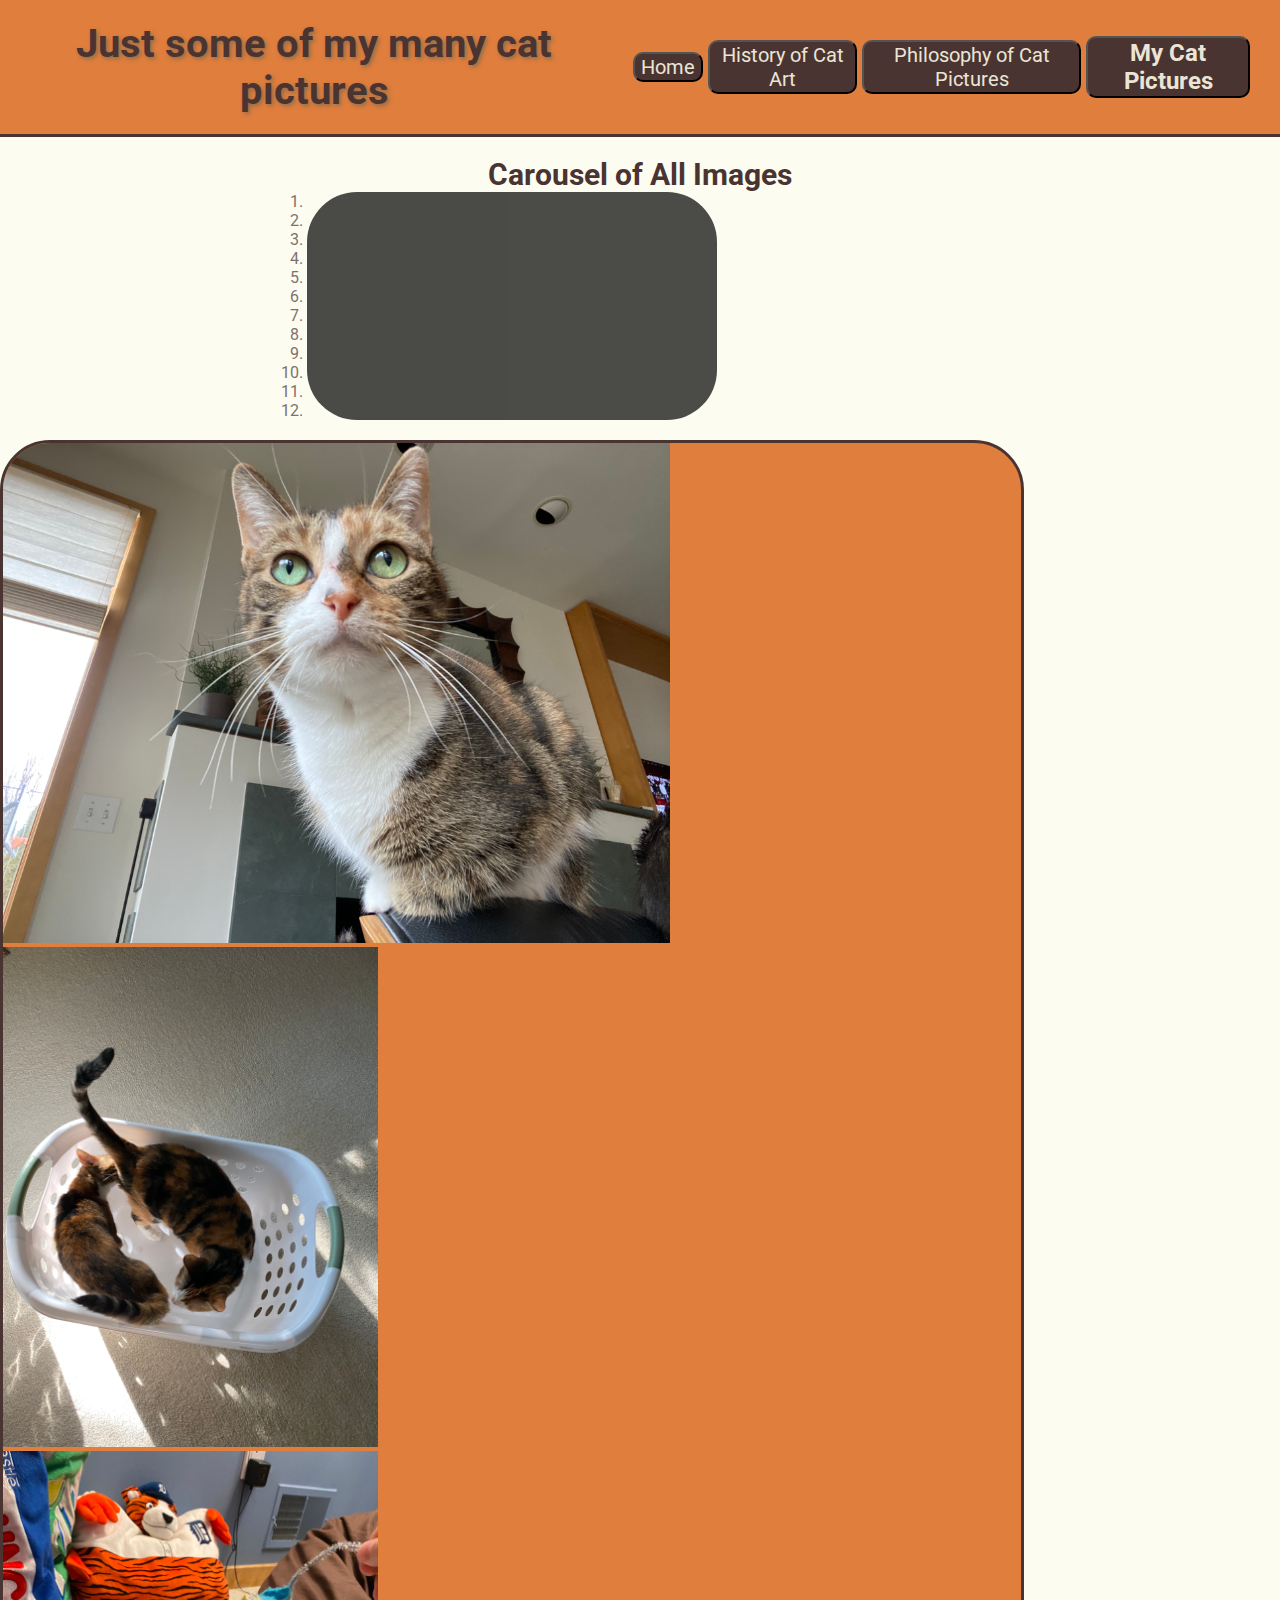
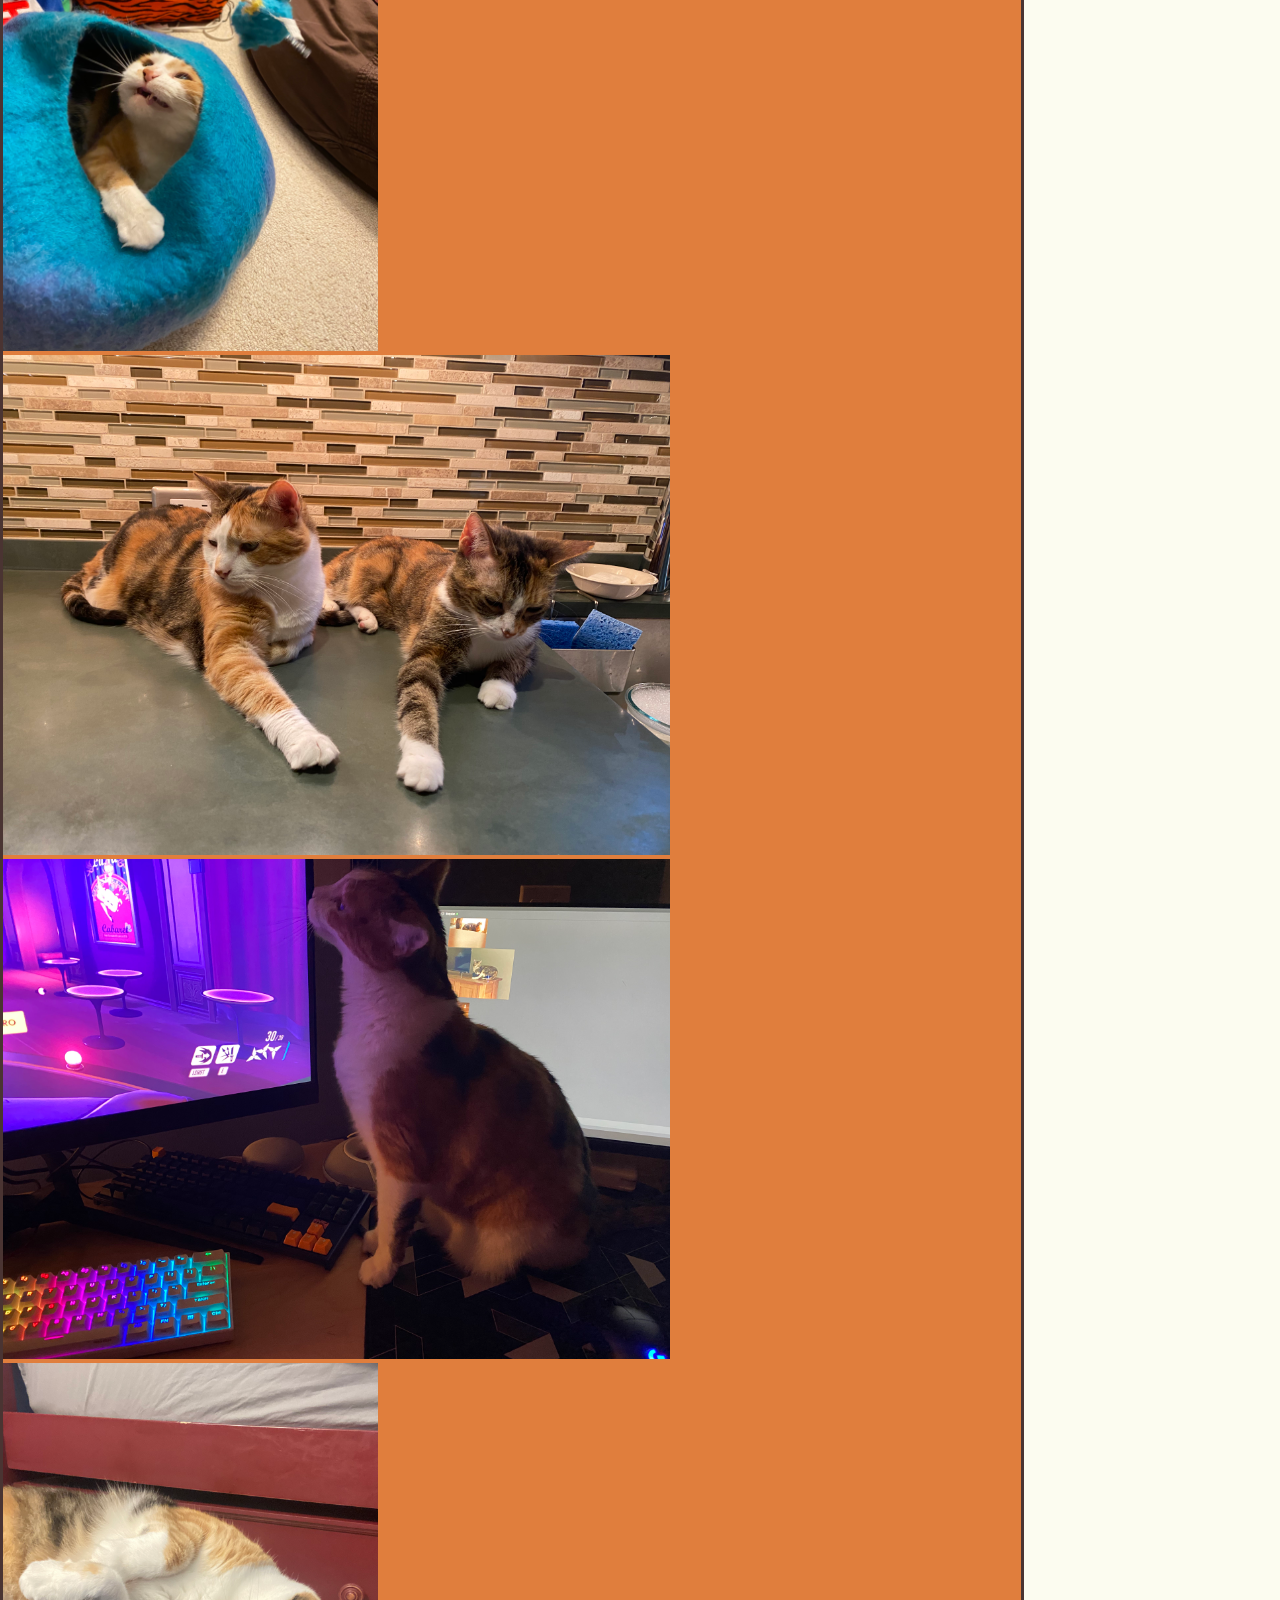
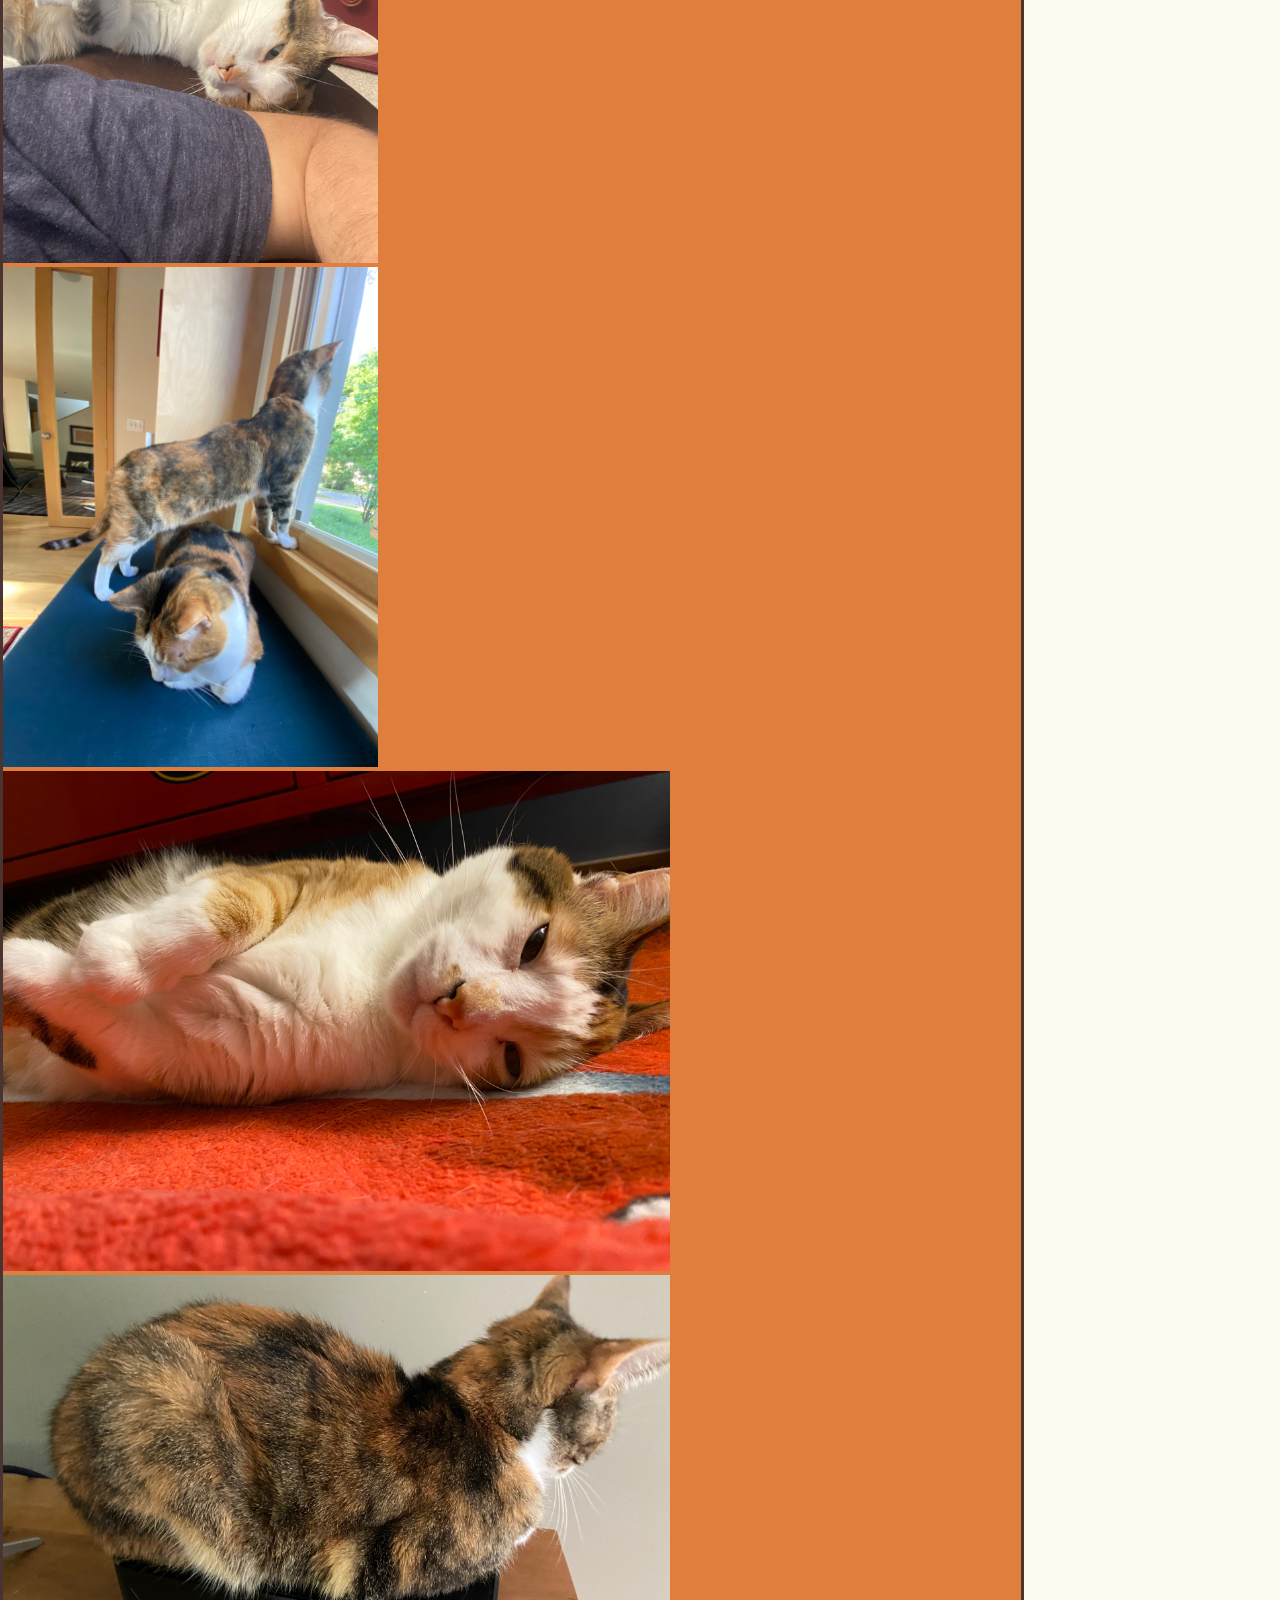
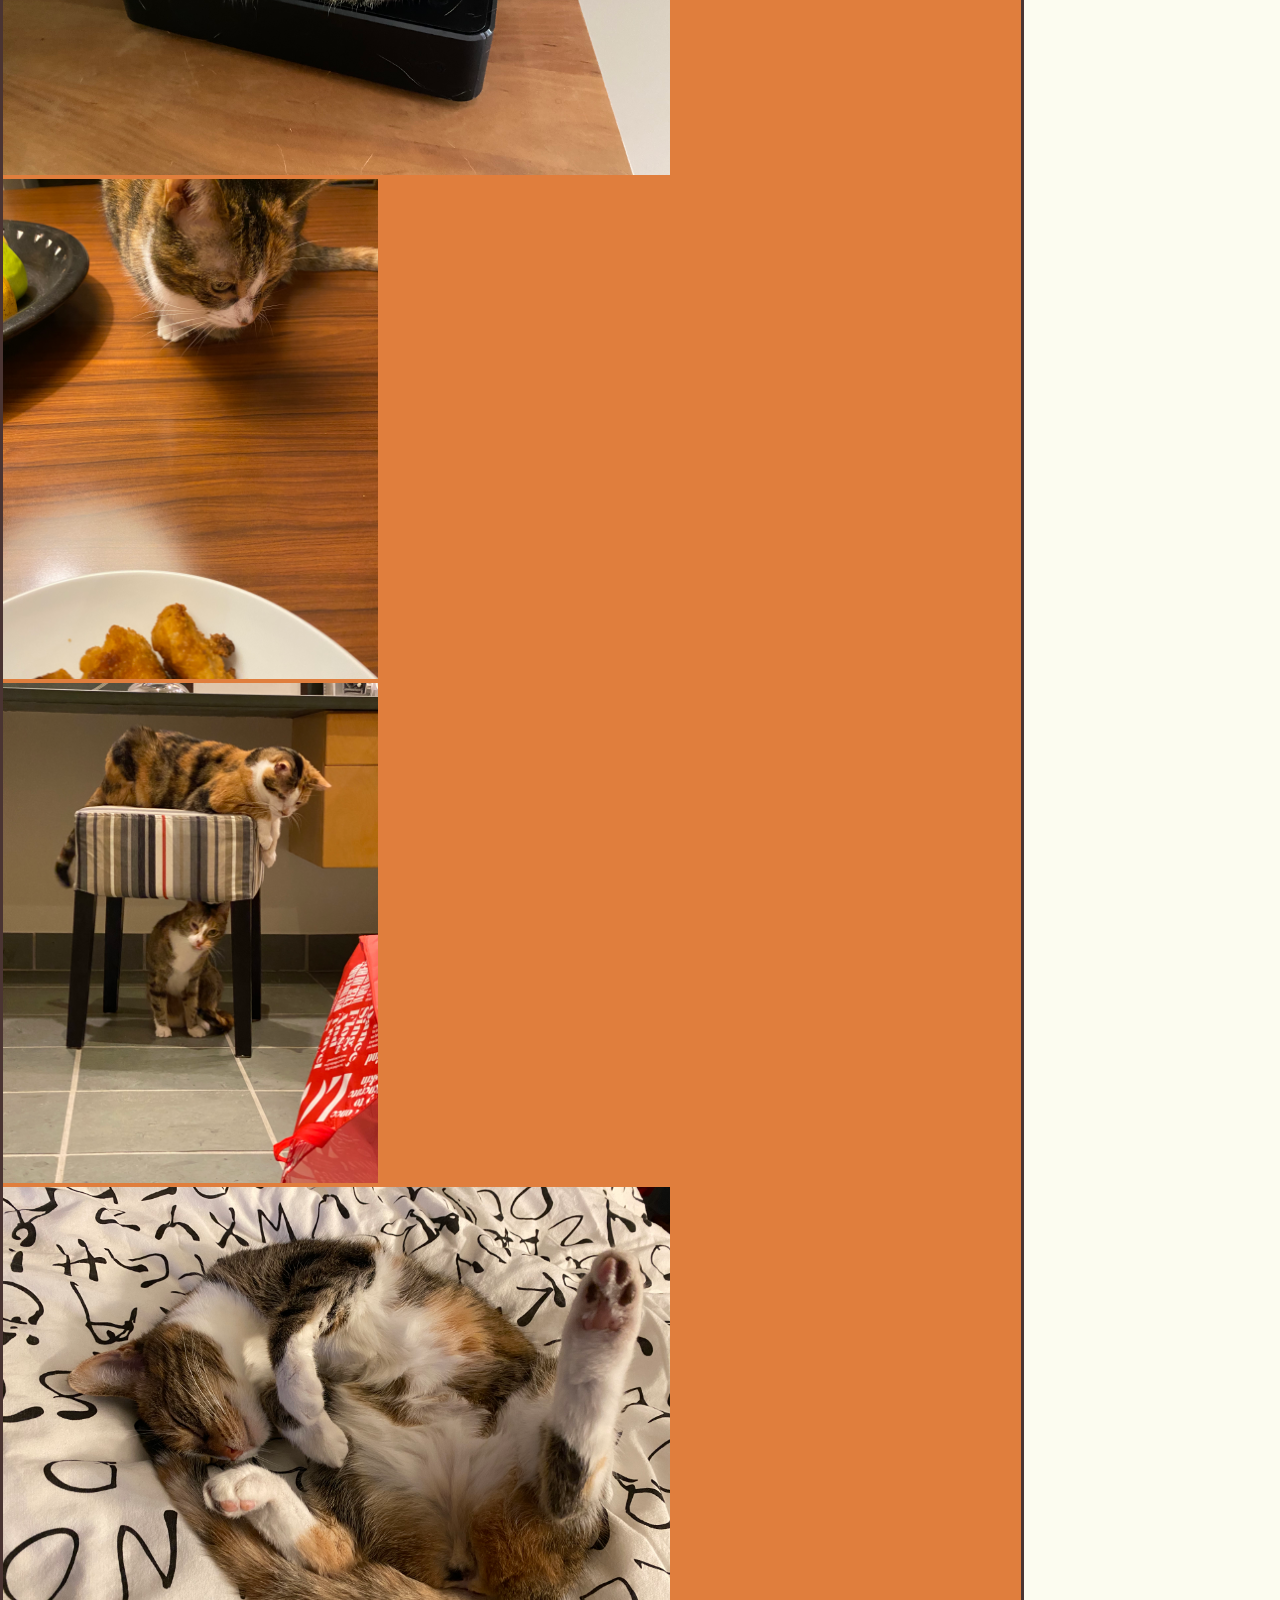
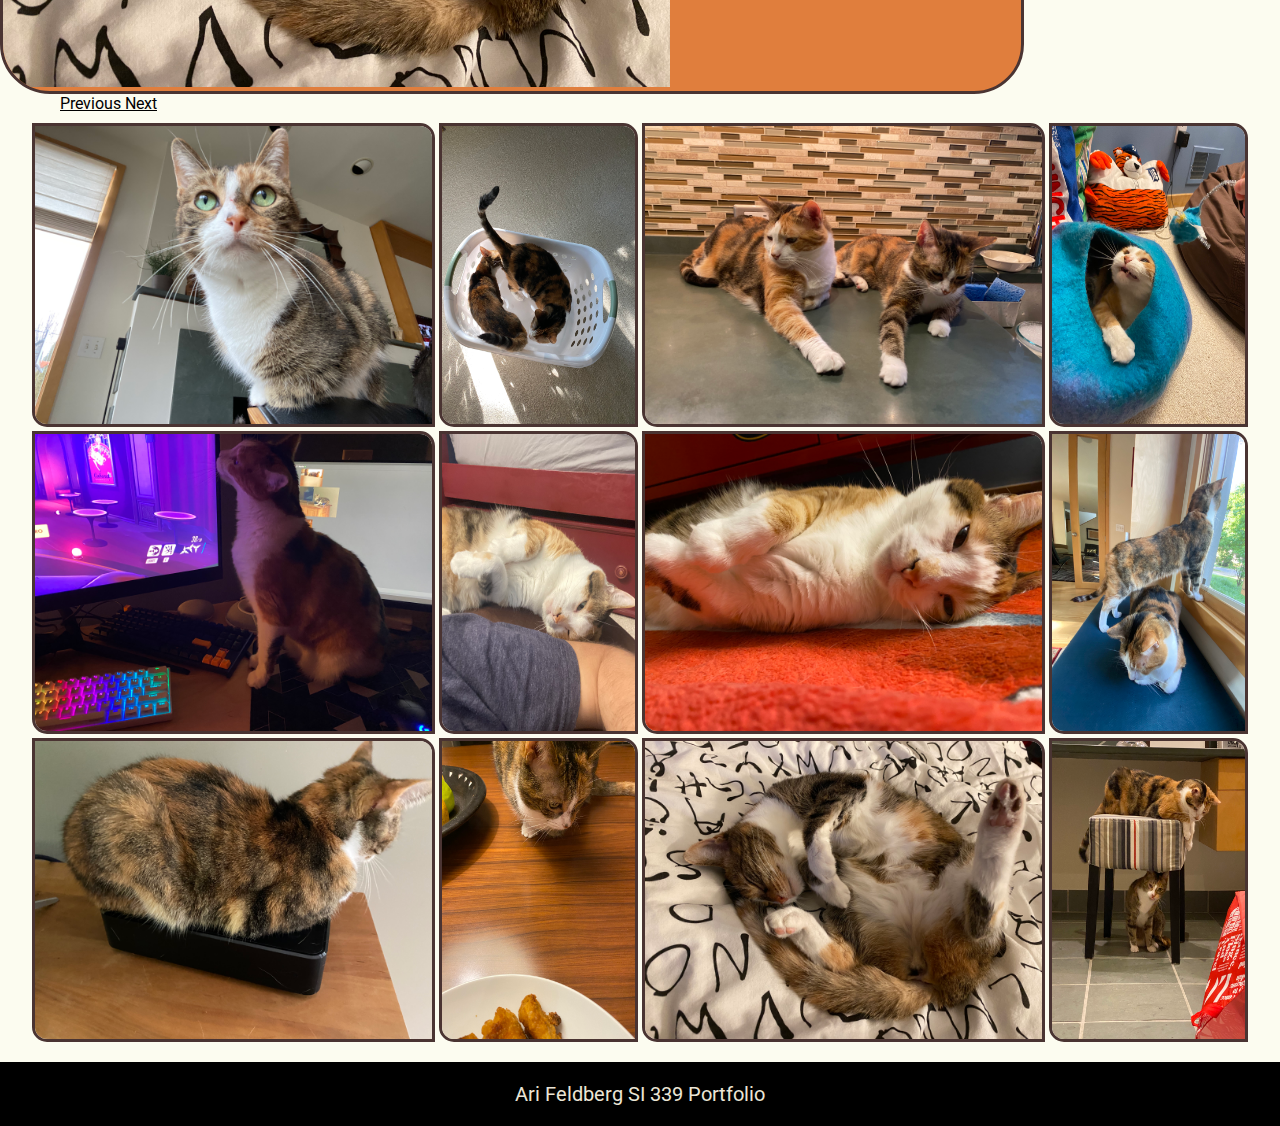
==== commit 5d8dce76: "possible final upload" ====
--- a/catpics.html
+++ b/catpics.html
@@ -34,78 +34,79 @@
                 </ul>
             </nav>
         </header>
-        <h2>Carousel of All Images</h2>
-        <div class="container-lg my-3">
-            <div id="myCarousel" class="carousel slide" data-bs-ride="carousel">
-                <!-- Carousel indicators -->
-                <ol class="carousel-indicators">
-                    <li data-bs-target="#myCarousel" data-bs-slide-to="0" class="active"></li>
-                    <li data-bs-target="#myCarousel" data-bs-slide-to="1"></li>
-                    <li data-bs-target="#myCarousel" data-bs-slide-to="2"></li>
-                    <li data-bs-target="#myCarousel" data-bs-slide-to="3"></li>
-                    <li data-bs-target="#myCarousel" data-bs-slide-to="4"></li>
-                    <li data-bs-target="#myCarousel" data-bs-slide-to="5"></li>
-                    <li data-bs-target="#myCarousel" data-bs-slide-to="6"></li>
-                    <li data-bs-target="#myCarousel" data-bs-slide-to="7"></li>
-                    <li data-bs-target="#myCarousel" data-bs-slide-to="8"></li>
-                    <li data-bs-target="#myCarousel" data-bs-slide-to="9"></li>
-                    <li data-bs-target="#myCarousel" data-bs-slide-to="10"></li>
-                    <li data-bs-target="#myCarousel" data-bs-slide-to="11"></li>
-                </ol>
-                
-                <!-- Wrapper for carousel items -->
-                <div class="carousel-inner">
-                    <div class="carousel-item active">
-                        <img src="images/gallery/stellaonchairback.jpeg" alt="Cat sitting on back of a chair" class="d-block">
-                    </div>
-                    <div class="carousel-item">
-                        <img src="images/gallery/catslaundrybasket.jpeg" alt="Cats in laundry basket" class="d-block">
-                    </div>
-                    <div class="carousel-item">
-                        <img src="images/gallery/luluincatcavefunny.jpeg" alt="Cat looking out of cat cave" class="d-block">
-                    </div>
-                    <div class="carousel-item">
-                        <img src="images/gallery/catsondishwasher.jpeg" alt="Cats laying on a dishwasher" class="d-block">
-                    </div>
-                    <div class="carousel-item">
-                        <img src="images/gallery/luluatcomputer.jpeg" alt="Cat rubbing against computer monitor" class="d-block">
-                    </div>
-                    <div class="carousel-item">
-                        <img src="images/gallery/lulusleepingonarm.jpeg" alt="Cat sleeping on arm" class="d-block">
-                    </div>
-                    <div class="carousel-item">
-                        <img src="images/gallery/stellaoverlulu.jpeg" alt="Cat standing over other cat looking out window" class="d-block">
-                    </div>
-                    <div class="carousel-item">
-                        <img src="images/gallery/lulusleepy.jpeg" alt="Cat with sleepy expression" class="d-block">
-                    </div>
-                    <div class="carousel-item">
-                        <img src="images/gallery/stellacablebox.jpeg" alt="Cat on cable box" class="d-block">
-                    </div>
-                    <div class="carousel-item">
-                        <img src="images/gallery/stellastealingchicken.jpeg" alt="Cat on table looking at chicken on a plate" class="d-block">
-                    </div>
-                    <div class="carousel-item">
-                        <img src="images/gallery/stellaunderstool.jpeg" alt="One cat under a stool, other cat sitting on stool" class="d-block">
-                    </div>
-                    <div class="carousel-item">
-                        <img src="images/gallery/stellarolledoveronbed.jpeg" alt="Cat rolled over on bed showing belly" class="d-block">
-                    </div>
-                </div>
-        
-                <!-- Carousel controls -->
-                <a class="carousel-control-prev" href="#myCarousel" data-bs-slide="prev">
-                    <span class="carousel-control-prev-icon"><p>Previous</p></span>
-                </a>
-                <a class="carousel-control-next" href="#myCarousel" data-bs-slide="next">
-                    <span class="carousel-control-next-icon"><p>Next</p></span>
-                </a>
-            </div>
-        </div>
         
         
         
         <main class="catpictures" id="skip">
+            <div class="carousel">
+                <h2>Carousel of All Images</h2>
+                <div class="container-lg my-3">
+                    <div id="myCarousel" class="carousel slide" data-bs-ride="carousel">
+                        <ol class="carousel-indicators">
+                            <li data-bs-target="#myCarousel" data-bs-slide-to="0" class="active"></li>
+                            <li data-bs-target="#myCarousel" data-bs-slide-to="1"></li>
+                            <li data-bs-target="#myCarousel" data-bs-slide-to="2"></li>
+                            <li data-bs-target="#myCarousel" data-bs-slide-to="3"></li>
+                            <li data-bs-target="#myCarousel" data-bs-slide-to="4"></li>
+                            <li data-bs-target="#myCarousel" data-bs-slide-to="5"></li>
+                            <li data-bs-target="#myCarousel" data-bs-slide-to="6"></li>
+                            <li data-bs-target="#myCarousel" data-bs-slide-to="7"></li>
+                            <li data-bs-target="#myCarousel" data-bs-slide-to="8"></li>
+                            <li data-bs-target="#myCarousel" data-bs-slide-to="9"></li>
+                            <li data-bs-target="#myCarousel" data-bs-slide-to="10"></li>
+                            <li data-bs-target="#myCarousel" data-bs-slide-to="11"></li>
+                        </ol>
+                        
+                        
+                        <div class="carousel-inner">
+                            <div class="carousel-item active">
+                                <img src="images/gallery/stellaonchairback.jpeg" alt="Cat sitting on back of a chair" class="d-block">
+                            </div>
+                            <div class="carousel-item">
+                                <img src="images/gallery/catslaundrybasket.jpeg" alt="Cats in laundry basket" class="d-block">
+                            </div>
+                            <div class="carousel-item">
+                                <img src="images/gallery/luluincatcavefunny.jpeg" alt="Cat looking out of cat cave" class="d-block">
+                            </div>
+                            <div class="carousel-item">
+                                <img src="images/gallery/catsondishwasher.jpeg" alt="Cats laying on a dishwasher" class="d-block">
+                            </div>
+                            <div class="carousel-item">
+                                <img src="images/gallery/luluatcomputer.jpeg" alt="Cat rubbing against computer monitor" class="d-block">
+                            </div>
+                            <div class="carousel-item">
+                                <img src="images/gallery/lulusleepingonarm.jpeg" alt="Cat sleeping on arm" class="d-block">
+                            </div>
+                            <div class="carousel-item">
+                                <img src="images/gallery/stellaoverlulu.jpeg" alt="Cat standing over other cat looking out window" class="d-block">
+                            </div>
+                            <div class="carousel-item">
+                                <img src="images/gallery/lulusleepy.jpeg" alt="Cat with sleepy expression" class="d-block">
+                            </div>
+                            <div class="carousel-item">
+                                <img src="images/gallery/stellacablebox.jpeg" alt="Cat on cable box" class="d-block">
+                            </div>
+                            <div class="carousel-item">
+                                <img src="images/gallery/stellastealingchicken.jpeg" alt="Cat on table looking at chicken on a plate" class="d-block">
+                            </div>
+                            <div class="carousel-item">
+                                <img src="images/gallery/stellaunderstool.jpeg" alt="One cat under a stool, other cat sitting on stool" class="d-block">
+                            </div>
+                            <div class="carousel-item">
+                                <img src="images/gallery/stellarolledoveronbed.jpeg" alt="Cat rolled over on bed showing belly" class="d-block">
+                            </div>
+                        </div>
+                
+                        
+                        <a class="carousel-control-prev" href="#myCarousel" data-bs-slide="prev">
+                            <span class="carousel-control-prev-icon"></span>Previous
+                        </a>
+                        <a class="carousel-control-next" href="#myCarousel" data-bs-slide="next">
+                            Next<span class="carousel-control-next-icon"></span>
+                        </a>
+                    </div>
+                </div>
+            </div>
             <h1>Just some of my many cat pictures</h1>
             <div class="gallery">
                 <img src="images/gallery/stellaonchairback.jpeg" alt="Cat sitting on back of a chair" class="horizontal1">
--- a/css/style.css
+++ b/css/style.css
@@ -43,6 +43,8 @@
     width: 40%;
     height: auto;
     display: block;
+    border: 3px solid #4a3432;
+    border-radius: 50px;
 }
 
 .articlepics img{
@@ -50,6 +52,8 @@
     width: 60%;
     height: auto;
     margin: 0px auto;
+    border: 3px solid #4a3432;
+    border-radius: 50px;
 }
 
 h1{
@@ -75,13 +79,12 @@
     justify-content: center;
     padding: 15px;
     border-radius: 15px;
-    text-align: justify;
     border: 2px solid #4a3432;
 }
 
 button{
     display: block;
-    background-color: #4a3432; /* 5c90b5 */
+    background-color: #4a3432; 
     font-size: 25px;
     margin: 5px auto;
     border-radius: 10px;
@@ -113,6 +116,10 @@
     grid-gap: 4px;
 }
 
+.gallery img{
+    border: 3px solid #4a3432;
+}
+
 .gallery .vertical1{
     grid-column-start: 1;
     grid-column-end: 2;
@@ -128,8 +135,47 @@
     grid-column-end: 3;
 }
 
+form fieldset{
+    display: flex;
+    flex-direction: column;
+    width: 80%;
+    margin: auto;
+    margin-top: 20px;
+    background-color: #ebe5d5;
+    padding: 15px;
+    border-radius: 15px;
+    border: 2px solid #4a3432;
+}
+
+fieldset legend{
+    text-align: center;
+    font-size: 20px;
+    font-weight: bold;
+}
+
+form label{
+    line-height: 30px;
+    font-weight: bold;
+}
+
 .skip a{
-    display: none;
+    background: #FFFFFF;
+    left: 0;
+    padding: 6px;
+    -webkit-transition: top 1s ease-out;
+    transition: top 1s ease-out;
+    z-index: 1;
+    position: absolute;
+    top: -50px;
+    border: 3px solid #000000;
+    border-radius: 10px; 
+    font-weight: bold;
+    color: #0000ff;
+}
+
+.skip a:focus{
+position: absolute;
+top: 0px;
 }
 
 .articlepics p{
@@ -137,6 +183,14 @@
 }
 
 .articlevertpics p{
+    display: none;
+}
+
+.carousel{
+    display: none;
+}
+
+.flip-card{
     display: none;
 }
 
@@ -189,8 +243,339 @@
         display: none;
     }
 
+    .carousel{
+        display: none;
+    }
+
+    .flip-card{
+        display: none;
+    }
+
+    form fieldset{
+        width: 60%;
+    }
+
     .skip a{
-        background: white;
+        background: #FFFFFF;
+        left: 0;
+        padding: 6px;
+        -webkit-transition: top 1s ease-out;
+        transition: top 1s ease-out;
+        z-index: 1;
+        position: absolute;
+        top: -50px;
+        border: 3px solid #000000;
+        border-radius: 10px; 
+        font-weight: bold;
+        color: #0000ff;
+    }
+
+    .skip a:focus{
+    position: absolute;
+    top: 0px;
+    }
+}
+
+
+@media screen and (min-width: 1150px) {
+    header{
+        flex-direction: row;
+        width: 100%;
+        position: sticky;
+        top: 0px;
+        z-index: 4;
+    }
+
+    header h1{
+        display: block;
+        margin: 20px 30px;
+    }
+
+    nav{
+        margin-left: auto;
+    }
+
+    .nav_links{
+        display: flex;
+        margin-left: auto;
+        align-items: center;
+        margin-right: 30px;
+    }
+
+    .nav_item{
+        margin-left: 5px;
+    }
+
+    button{
+        font-size: 20px;
+        transition: font-size 0.2s ease-in 0.1s;
+    }
+
+    #current{
+        font-size: 24px;
+    }
+
+    button:hover, button:focus{
+        font-size: 115%;
+    }
+
+    #current:hover, #current:focus{
+        font-size: calc(24px*1.15);
+    }
+
+    .articlevertpics{
+        margin-right: auto;
+    }
+
+    .articlepics img{
+        display: none;
+        text-align: center;
+    }
+
+    .articlepics{
+        min-height: 500px;
+        background-attachment: fixed;
+        background-position: center;
+        background-size: cover;
+        background-repeat: no-repeat;
+        margin: auto;
+        border-top: 3px solid #4a3432;
+        border-bottom: 3px solid #4a3432;
+    }
+
+    .aboutme .articlepics{
+        background-image: url("../images/chloe.JPG");
+    }
+
+    .history #ancient{
+        background-image: url("../images/ancientegyptcat.jpg");
+    }
+
+    .history #egyptstatue{
+        background-image: url("../images/egyptcatstatues.jpg");
+    }
+
+    .history #daguerreotype{
+        background-image: url("../images/CatDaguerreotype.png");
+    }
+
+    .articlevertpics{
+        margin-top: 30px;
+        margin-bottom: 30px;
+    }
+
+    .articlevertpics img{
+        width: 30%;
+    }
+
+    .articlevertpics p{
+        display: block;
+        width: 30%;
+    }
+
+    main p{
+        width: 350px;
+        font-size: 20px;
+        display: none;
+    }    
+
+    .history p{
+        display: block;
+        width: 550px;
+    }
+
+    .articlepics p{
+        display: block;
+        width: 35%;
+        height: fit-content;
+    }
+
+    .philosophy .articlepics img{
+        display: block;
+        width: 55%;
+    }
+
+    .philosophy .articlepics{
+        border: none;
+        display: flex;
+        min-height: 0px;
+        align-items: center;
+    }
+    
+    main h1{
+        display: none;
+    }
+
+    .carousel{
+        display: block;
+    }
+
+    .container-lg{
+        width: 80%;
+    }
+
+    .carousel-inner img{
+        height: 500px;
+        margin: auto;
+    }
+
+    .carousel-inner{
+        position: static;
+        width: 100%;
+        overflow: hidden;
+        background-color: #e07e3d;
+        border-radius: 50px;
+        border: 3px solid #4a3432;
+    }
+
+    .carousel-inner  {
+        position: relative;
+        -webkit-transition: 10s ease-in-out left;
+        -moz-transition: 10s ease-in-out left;
+        -o-transition: 10s ease-in-out left;
+        transition: 10s ease-in-out left;
+    }
+
+    .carousel-control-prev-icon{
+        background-image: url("../images/catpawleft.png");
+        padding: 30px;
+    }
+
+    .carousel-control-next-icon{
+        background-image: url("../images/catpawright.png");
+        padding: 30px;
+    }
+
+    .carousel-indicators {
+        background-color: #000000;
+        opacity: 70%;
+        width: 40%;
+        margin: auto;
+        margin-bottom: 20px;
+        border-radius: 50px;
+    }
+
+    .carousel a{
+        color: #000000;
+    }
+
+    form fieldset{
+        width: 500px;
+        height: 450px;
+        border-radius: 50px;
+        justify-content: space-around;
+    }
+
+    .gallery{
+        grid-template-columns: 1fr 1fr 1fr 1fr 1fr 1fr;
+        grid-auto-flow: column;
+    }
+
+    .gallery .horizontal1{
+        grid-column-start: 1;
+        grid-column-end: 3;
+        height: 100%;
+        overflow: hidden;
+    }
+    
+    .gallery .vertical1{
+        grid-column-start: 3;
+        grid-column-end: 4;
+        height: 100%;
+        overflow: hidden;
+    }
+
+    .gallery .horizontal2{
+        grid-column-start: 4;
+        grid-column-end: 6;
+        height: 100%;
+        overflow: hidden;
+    }
+
+    .gallery .vertical2{
+        grid-column-start: 6;
+        grid-column-end: 7;
+        height: 100%;
+        overflow: hidden;
+    }
+
+    .gallery img{
+        border-top-right-radius: 15px;
+        border-bottom-left-radius: 15px;
+    }
+
+    .about-bottom{
+        display: flex;
+        width: 100%;
+        justify-content: space-around;
+        align-items: center;
+    }
+
+    .flip-card{
+        display: flex;
+        background-color: transparent;
+        width: 500px;
+        height: 450px; 
+        border: 3px solid #4a3432;
+        perspective: 1000px;
+        border-radius: 50px;
+    }
+
+    .flip-card-inner{
+        position: relative;
+        width: 100%;
+        height: 100%;
+        text-align: center;
+        transition: transform 0.8s;
+        transform-style: preserve-3d;
+    }
+
+    .flip-card:hover .flip-card-inner, .flip-card:focus .flip-card-inner, .flip-card:focus-within .flip-card-inner{
+        transform: rotateY(180deg);
+    }
+
+    .flip-card-front, .flip-card-back{
+        position: absolute;
+        width: 100%;
+        height: 100%;
+        -webkit-backface-visibility: hidden;
+        backface-visibility: hidden;
+        border-radius: 50px;
+    }
+
+    .flip-card-front{
+        background-color: #ebe5d5;
+        color: #000000;
+    }
+
+    .flip-card-front{
+        overflow: hidden;
+    }
+
+    .flip-card-back p{
+        font-size: 25px;
+    }
+
+    .flip-card-back{
+        background-color: #ebe5d5;
+        color: #000000;
+        transform: rotateY(180deg);
+        display: flex;
+        flex-direction: column;
+        justify-content: center;
+    }
+
+    .flip-card-back h1{
+        display: block;
+    }
+
+    .flip-card-back p{
+        display: block;
+        border: none;
+    }
+
+    .skip a{
+        background: #FFFFFF;
         left: 0;
         padding: 6px;
         -webkit-transition: top 1s ease-out;
@@ -211,206 +596,25 @@
 }
 
 
-@media screen and (min-width: 1150px) {
-    header{
-        flex-direction: row;
-        width: 100%;
-        position: sticky;
-        top: 0px;
-        z-index: 4;
-    }
-
-    header h1{
-        display: block;
-        margin: 20px 30px;
-    }
-
-    nav{
-        margin-left: auto;
-    }
-
-    .nav_links{
-        display: flex;
-        margin-left: auto;
-        align-items: center;
-        margin-right: 30px;
-    }
-
-    .nav_item{
-        margin-left: 5px;
+@media screen and (prefers-reduced-motion: reduce){
+    .skip a{
+        -webkit-transition: initial;
+        transition: initial;
+    }
+
+    .articlepics{
+        background-attachment: initial;
     }
 
     button{
-        font-size: 20px;
-        transition: font-size 0.2s ease-in 0.1s;
-    }
-
-    #current{
-        font-size: 24px;
-    }
-
-    button:hover, button:focus{
-        font-size: 115%;
-    }
-
-    #current:hover, #current:focus{
-        font-size: calc(24px*1.15);
-    }
-
-    .articlevertpics{
-        margin-right: auto;
-    }
-
-    .articlepics img{
-        display: none;
-        text-align: center;
-    }
-
-    .articlepics{
-        min-height: 500px;
-        background-attachment: fixed;
-        background-position: center;
-        background-size: cover;
-        background-repeat: no-repeat;
-        margin: auto;
-        border-top: 3px solid #4a3432;
-        border-bottom: 3px solid #4a3432;
-    }
-
-    .aboutme .articlepics{
-        background-image: url("../images/chloe.JPG");
-    }
-
-    .history #ancient{
-        background-image: url("../images/ancientegyptcat.jpg");
-    }
-
-    .history #egyptstatue{
-        background-image: url("../images/egyptcatstatues.jpg");
-    }
-
-    .history #daguerreotype{
-        background-image: url("../images/CatDaguerreotype.png");
-    }
-
-    .articlevertpics{
-        margin-top: 30px;
-        margin-bottom: 30px;
-    }
-
-    .articlevertpics img{
-        width: 30%;
-    }
-
-    .articlevertpics p{
-        display: block;
-        width: 30%;
-    }
-
-    main p{
-        width: 350px;
-        font-size: 20px;
-        display: none;
-    }    
-
-    .history p{
-        display: block;
-        width: 550px;
-    }
-
-    .articlepics p{
-        display: block;
-        width: 35%;
-        height: fit-content;
-    }
-
-    .philosophy .articlepics img{
-        display: block;
-        width: 55%;
-    }
-
-    .philosophy .articlepics{
-        border: none;
-        display: flex;
-        min-height: 0px;
-        align-items: center;
-    }
-    
-    main h1{
-        display: none;
-    }
-
-    .container-lg{
-        width: 80%;
-    }
-
-    .carousel-inner img{
-        height: 500px;
-        margin: auto;
-    }
-
-    .carousel-inner{
-        position: static;
-        width: 100%;
-        overflow: hidden;
-        background-color: #e07e3d;
-        border-radius: 50px;
-        border: 3px solid #4a3432;
-    }
-
-    .carousel-inner  {
-        position: relative;
-        /* display: none; */
-        -webkit-transition: 10s ease-in-out left;
-        -moz-transition: 10s ease-in-out left;
-        -o-transition: 10s ease-in-out left;
-        transition: 10s ease-in-out left;
-    }
-
-    .carousel-control-prev-icon{
-        background-image: url("../images/catpawleft.png");
-        padding: 30px;
-    }
-
-    .carousel-control-next-icon{
-        background-image: url("../images/catpawright.png");
-        padding: 30px;
-    }
-
-    .carousel-indicators {
-        background-color: #000000;
-        opacity: 70%;
-        width: 40%;
-        margin: auto;
-        margin-bottom: 20px;
-        border-radius: 50px;
-    }
-    
-    .carousel-control-next-icon p, .carousel-control-prev-icon p{
-        position:relative;
-        margin-top: 35px;
-        right: 17px;
-        color: #000000;
-        text-decoration-color: #000000;
-    }
-
-    .skip a{
-        background: white;
-        left: 0;
-        padding: 6px;
-        -webkit-transition: top 1s ease-out;
-        transition: top 1s ease-out;
-        z-index: 1;
-        position: absolute;
-        top: -40px;
-        border: 3px solid #000000;
-        border-radius: 10px; 
-        font-weight: bold;
-        color: #0000ff;
-    }
-
-    .skip a:focus{
-    position: absolute;
-    top: 0px;
+        transition: initial;
+    }
+
+    .flip-card:hover .flip-card-inner, .flip-card:focus .flip-card-inner, .flip-card:focus-within .flip-card-inner{
+        transform: initial;
+    }
+
+    .flip-card-back{
+        transform: initial;
     }
 }